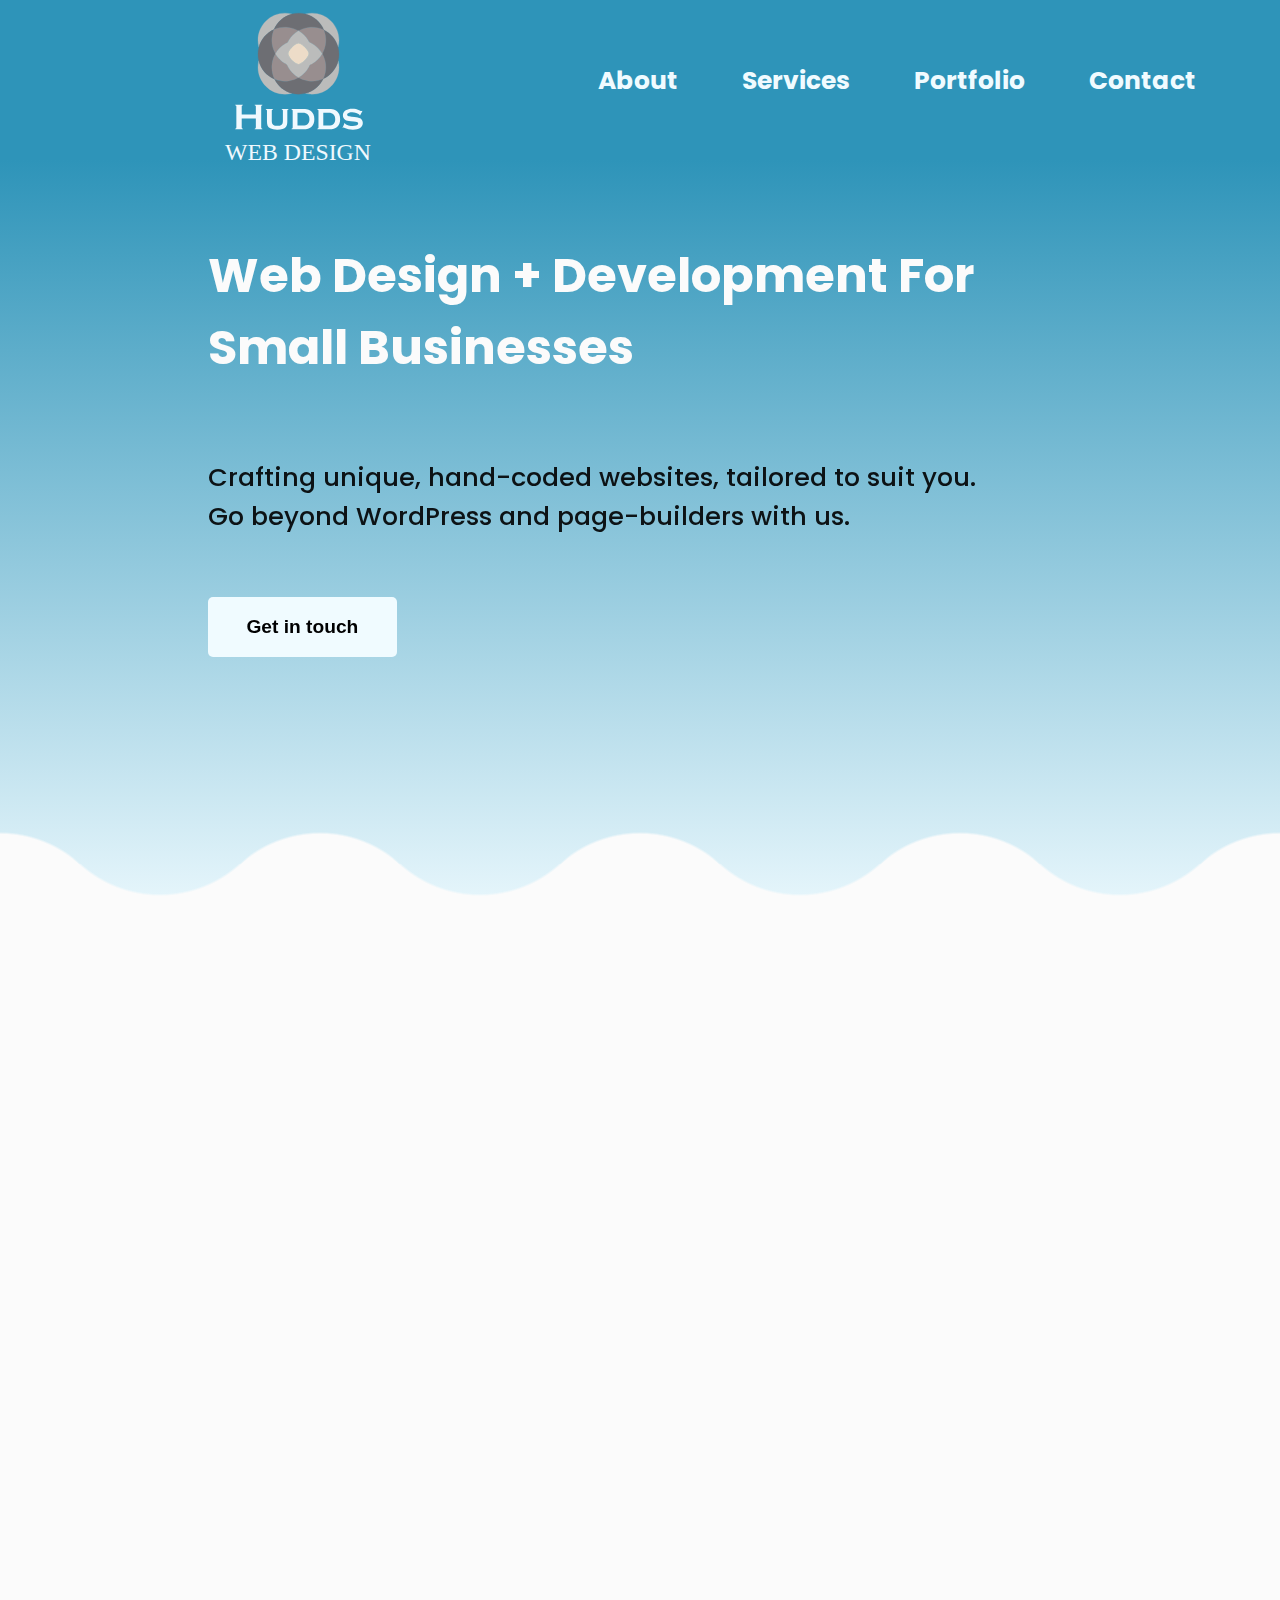
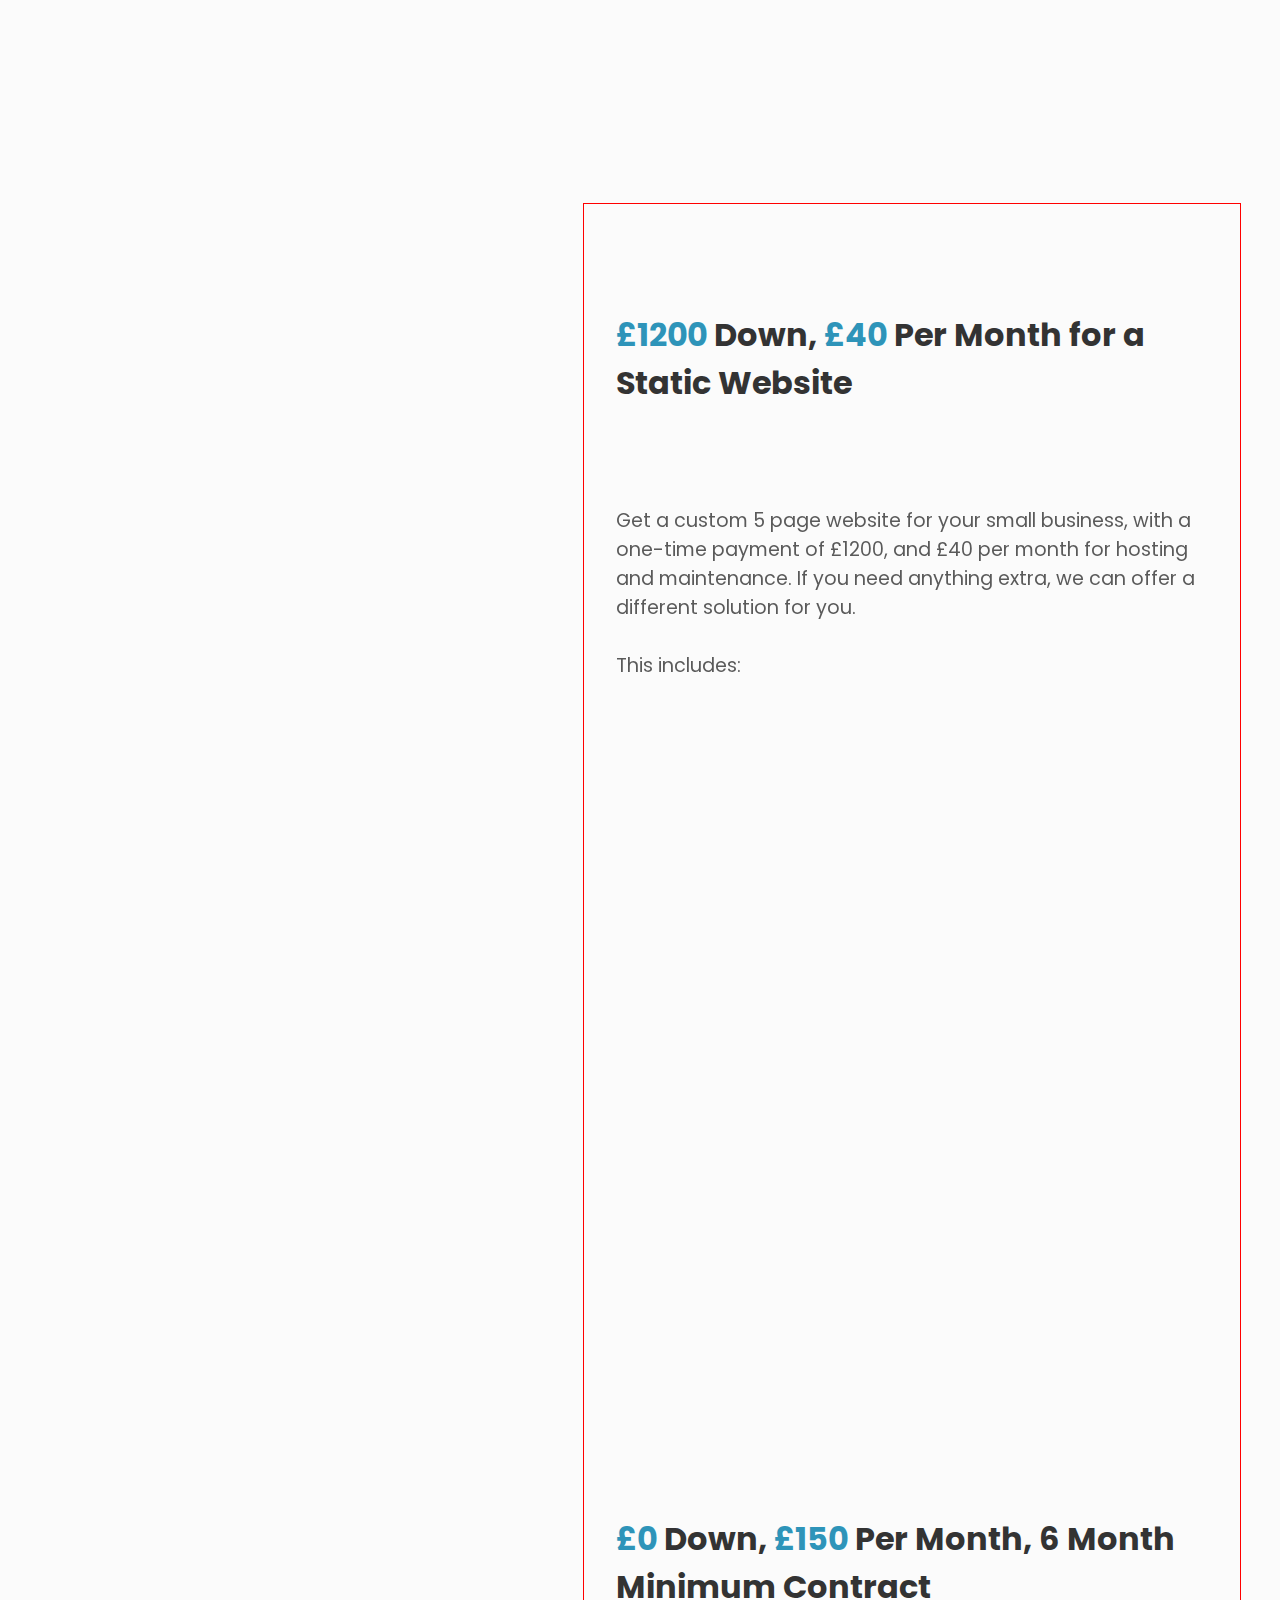
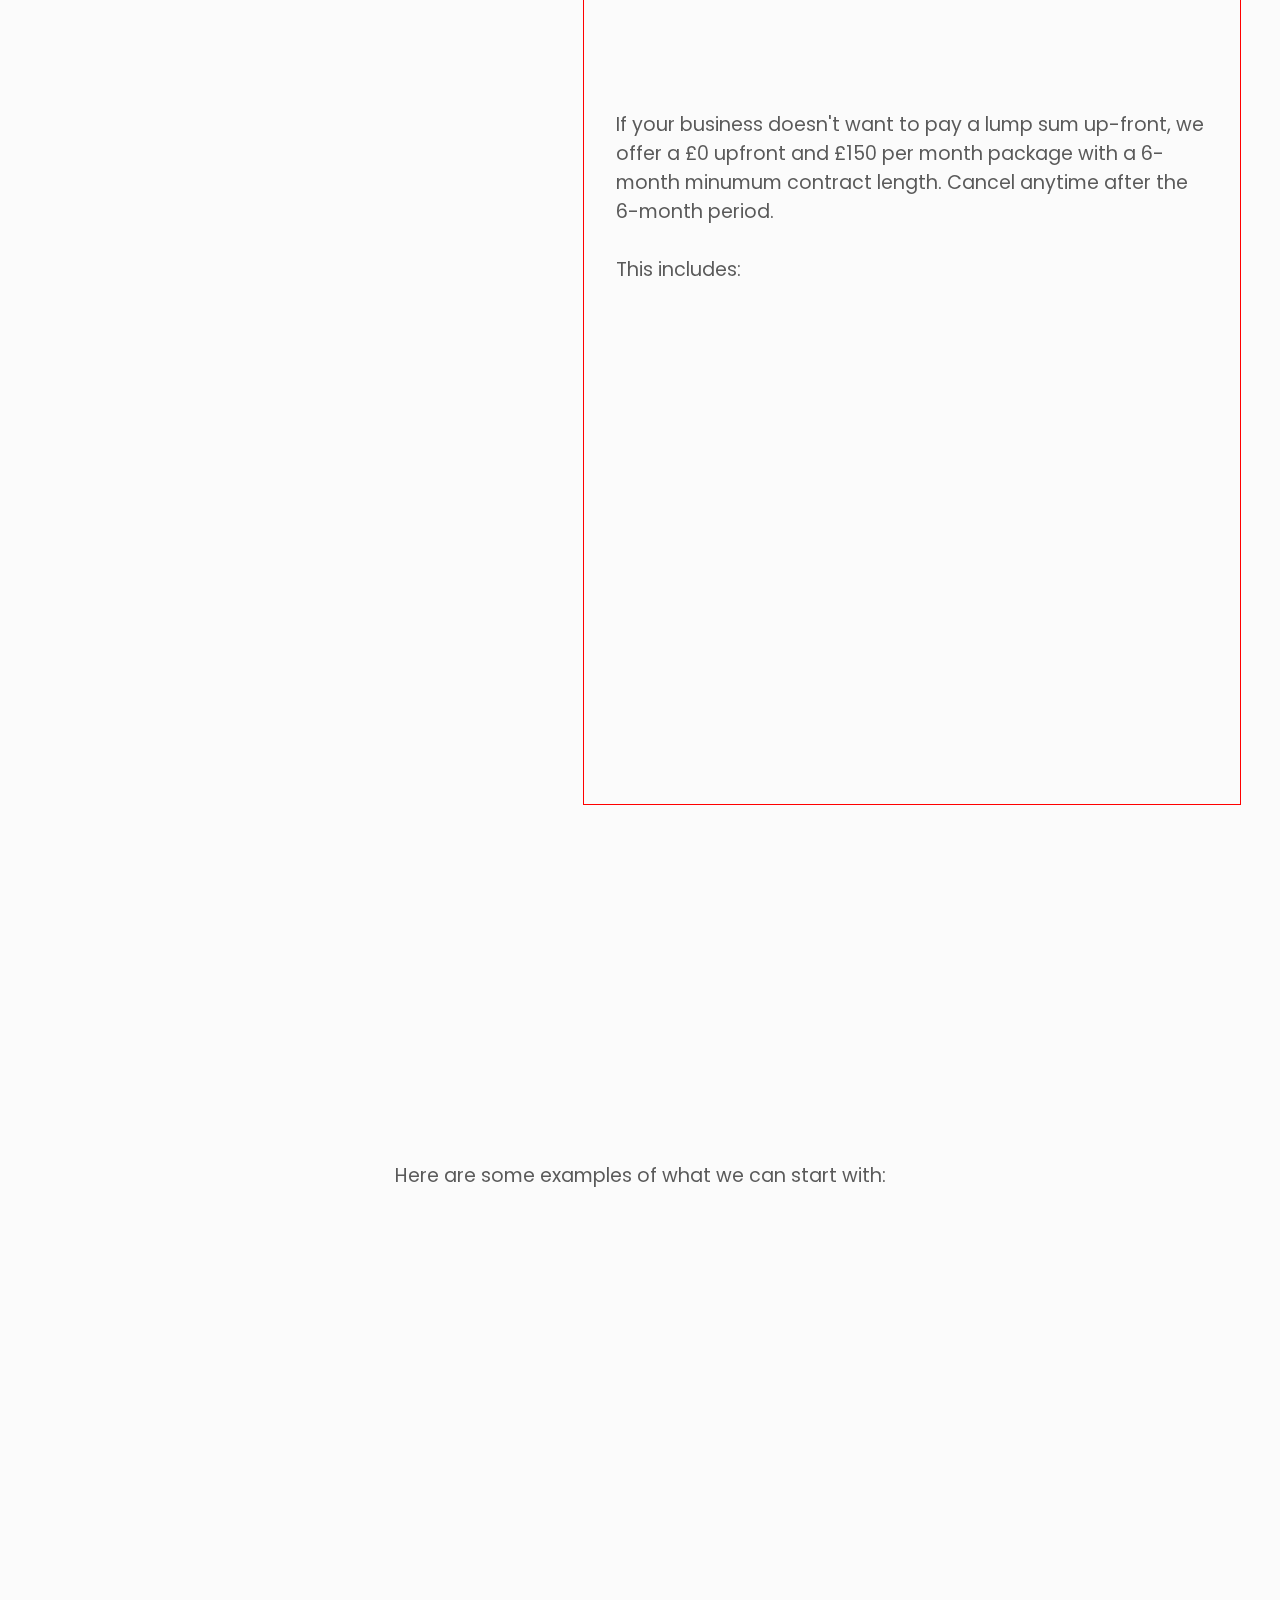
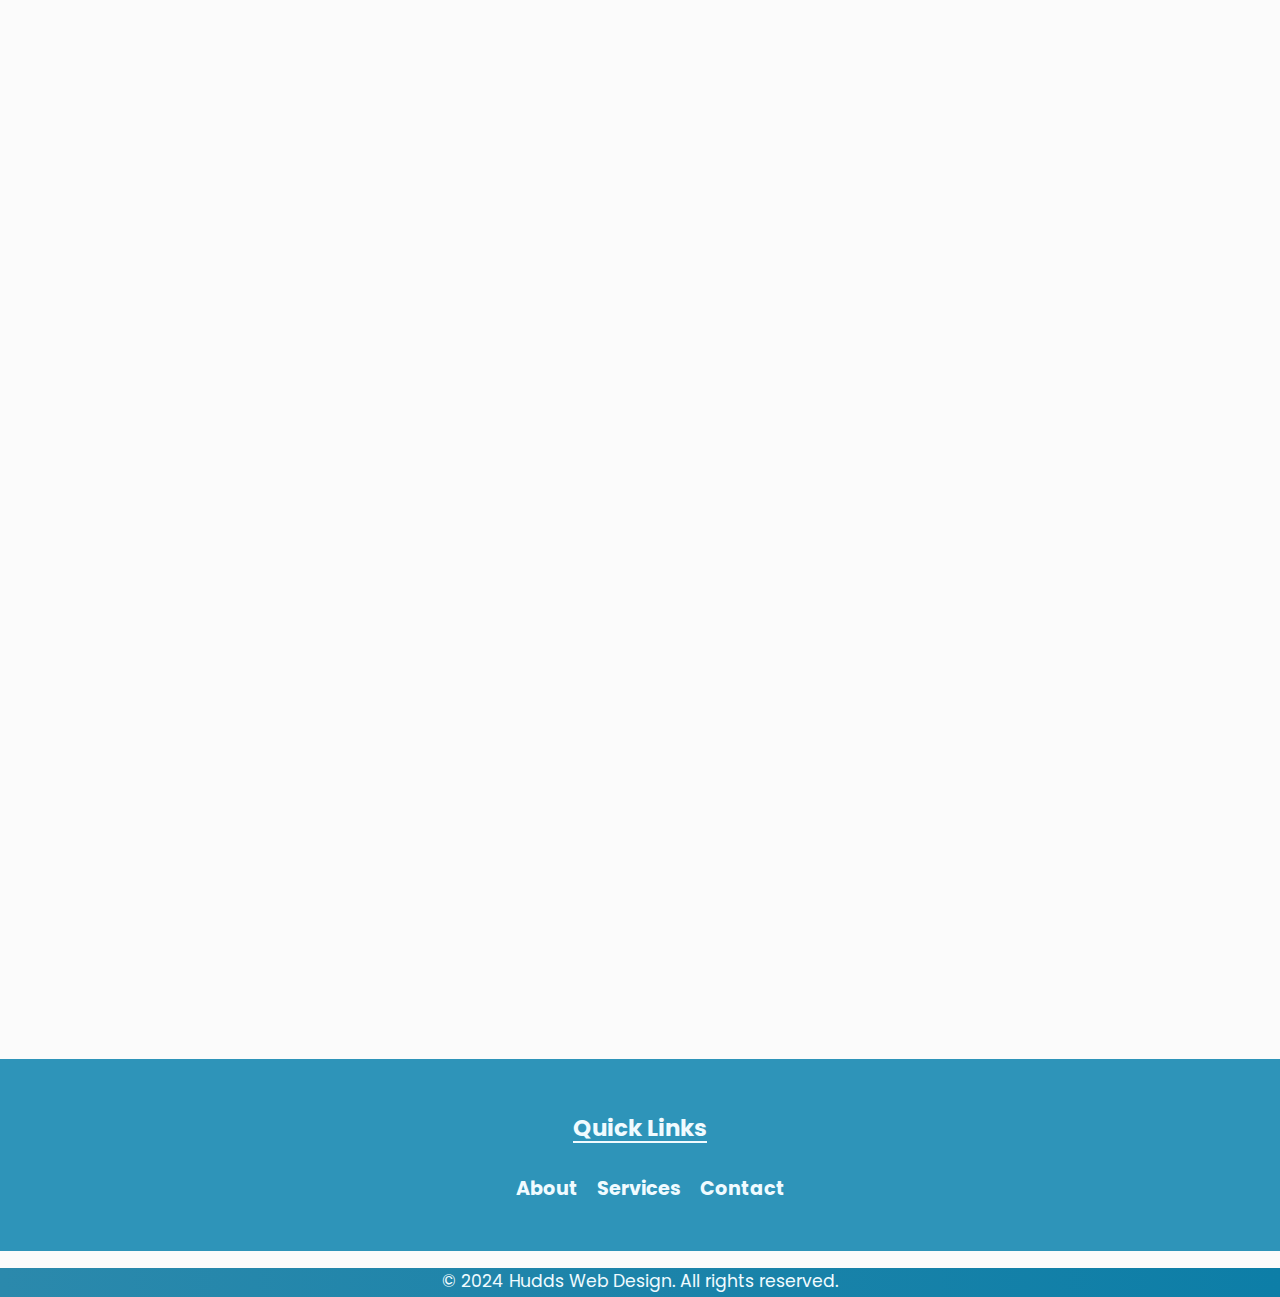
==== index.html @ 7f83cbce "Added new service to landing page" ====
<!DOCTYPE html>
<html lang="en">

<head>
    <meta charset="UTF-8">
    <meta name="viewport" content="width=device-width, initial-scale=1.0">
    <meta name="description" content="Websites with better results based in Huddersfield, UK. Responsive websites that outperform WordPress to get you more leads.">
    <title>Hudds Web Design - Premium Websites, Huddersfield, Leeds, Yorkshire</title>
    <link rel="preconnect" href="https://fonts.googleapis.com">
    <link rel="preconnect" href="https://fonts.gstatic.com" crossorigin>
    <link href="https://fonts.googleapis.com/css2?family=Poppins&display=swap" rel="stylesheet">
    <link rel="stylesheet" href="./style.css">
    <link href="https://cdn.jsdelivr.net/npm/bootstrap@5.2.2/dist/css/bootstrap.min.css" rel="stylesheet" integrity="sha384-Zenh87qX5JnK2Jl0vWa8Ck2rdkQ2Bzep5IDxbcnCeuOxjzrPF/et3URy9Bv1WTRi" crossorigin="anonymous">
    <link rel="icon" type="image/x-icon" href="/images/favicon.ico"> 
    <script src="nav.js" defer></script>
    <script src="app.js" defer></script>
    <!-- Google tag (gtag.js) -->
    <script async src="https://www.googletagmanager.com/gtag/js?id=AW-16453703435">
    </script>
    <script>
    window.dataLayer = window.dataLayer || [];
    function gtag(){dataLayer.push(arguments);}
    gtag('js', new Date());

    gtag('config', 'AW-16453703435');
    </script>
</head>

<body>
    <header class="primary-header">
        <div class="logo">
            <a href="index.html"><span role="img" aria-label="Hudds Web Design Logo"></span></a>
        </div>

        <button class="mobile-nav-toggle" aria-controls="primary-navigation" aria-expanded="false">
            <span class="visually-hidden">Menu</span>
        </button>

        <nav>
            <ul id="primary-navigation" data-visible="false" class="primary-navigation flex">
                <li class="active"><a href="about.html">About</a>
                <li><a href="services.html">Services</a>
                <li><a href="#portfolio">Portfolio</a>
                <li><a href="contact.html">Contact</a>
            </ul>
        </nav>
    </header>

    <main>
        <div class="box1"></div>
        <div class="hero">
            <div class="hero-cont">
                <h1>Web Design + Development For Small Businesses</h1>
                <p>Crafting unique, hand-coded websites, tailored to suit you. Go beyond WordPress and page-builders with us.</p>
                <a href="contact.html"><button class="contact-button">Get in touch</button></a>
            </div>
        </div>
        
        <div class="points">
            <section class="hidden">
                <div class="main-point">
                    <h2>WHAT WE DO</h2>
                    <p>Based in Huddersfield, West Yorkshire, we excel in creating custom web designs and development for small businesses. We handcraft every code to maximize performance, 
                        drawing more visitors and increasing your revenue. </p>
                </div>
            </section>
            <div class="point-cont">
                <div class="point hidden">
                    <div class="point-circle" id="desktop-image">
                        <span role="img" aria-label="Computer Desktop Icon"></span>
                    </div>
                    <h3>Full Optimisation</h3>
                    <p>Fast loading times and a design that adapts to all screen sizes. We also don't use clunky page-builders to maximise speed.</p>
                </div>
                <div class="point hidden">
                    <div class="point-circle" id="mobile-image">
                        <span role="img" aria-label="Mobile Phone Icon"></span>
                    </div>
                    <h3>Mobile-First Design</h3>
                    <p>All websites are coded for mobile devices first, desktops second, as 60% of all internet traffic is on mobile devices.</p>
                </div>
                <div class="point hidden">
                    <div class="point-circle" id="bracket-image">
                        <span role="img" aria-label="Code Bracket Icon"></span>
                    </div>
                    <h3>SEO</h3>
                    <p>We optimise for mobile devices, research keywords, and do more to help your website get found.</p>
                </div>
            </div>
        </div>
        <div class="pricing">
            <section class="hidden">
                <div class="diamond-image">
                    <span role="img" aria-label="Diamond Icon"></span>
                </div>
                <div class="blob1"></div>
            </section>
            <div class="pricing-cont">
                <h2><span class="blue-text">£1200</span> Down, <span class="blue-text">£40</span> Per Month for a Static Website</h2>
                <p>Get a custom 5 page website for your small business, with a one-time payment of £1200, and £40 per month for hosting and maintenance. 
                    If you need anything extra, we can offer a different solution for you.
                    <br><br>This includes:
                </p>
                <div class="pricing-list">
                    <ul>
                        <li class="list-item hidden">
                            <span class="check-badge">
                                <h3>Design</h3>
                            </span>
                            <p>Custom design, tailored to your business. We research what works well in your field and present our design.</p>
                        </li>
                        <li class="list-item hidden">
                            <span class="check-badge">
                                <h3>Maintenance</h3>
                            </span>
                            <p>The £40 monthly charge includes updates for your website when you need them.</p>
                        </li>
                        <li class="list-item hidden">
                            <span class="check-badge">
                                <h3>High Speed</h3>
                            </span>
                            <p>Fast loading times and high Lighthouse and Google Page Speed Scores.</p>
                        </li>
                        <li class="list-item hidden">
                            <span class="check-badge">
                                <h3>Hosting</h3>
                            </span>
                            <p>We handle hosting so you don't have to. This includes 1TB bandwidth, 25,000 build minutes, 100 forms, and more monthly.</p>
                        </li>
                        <li class="list-item hidden">
                            <span class="check-badge">
                                <h3>Development</h3>
                            </span>
                            <p>We hand-code our websites for you, ensuring speed and stability.</p>
                        </li>
                        <li class="list-item hidden">
                            <span class="check-badge">
                                <h3>Copywriting</h3>
                            </span>
                            <p>We work with copywriters who research keywords to make your website optimised for search-engines.</p>
                        </li>
                    </ul>
                </div>
                <h2><span class="blue-text">£0</span> Down, <span class="blue-text">£150</span> Per Month, 6 Month Minimum Contract</h2>
                <p>If your business doesn't want to pay a lump sum up-front, we offer a £0 upfront and £150 per month package with a 6-month minumum contract length. Cancel anytime after the 6-month period.
                    <br><br>This includes:
                </p>
                <div class="pricing-list">
                    <ul>
                        <li class="list-item hidden">
                            <span class="check-badge">
                                <h3>Unlimited Edits</h3>
                            </span>
                            <p>Change whatever you want at anytime and we will oftentimes do it same-day.</p>
                        </li>
                        <li class="list-item hidden">
                            <span class="check-badge">
                                <h3>24/7 Customer Service</h3>
                            </span>
                            <p>Call or email us directly at any time and we'll support you however we can.</p>
                        </li>
                        <li class="list-item hidden">
                            <span class="check-badge">
                                <h3>Hosting</h3>
                            </span>
                            <p>Hosting fees are built right into the monthly payment.</p>
                        </li>
                        <li class="list-item hidden">
                            <span class="check-badge">
                                <h3>Design and Development</h3>
                            </span>
                            <p>We put in over 40 hours of work designing, developing and testing your website</p>
                        </li>
                    </ul>
                </div>
            </div>
        </div>
        <div class="portfolio" id="portfolio">
            <section class="hidden">
                <div class="main-point">
                    <h2>PORTFOLIO</h2>
                </div>
            </section>

            <p>Here are some examples of what we can start with:</p>
            <div class="portfolio-cont">
                <div class="portfolio-item hidden">
                    <a href="https://65bb12fd1d51a923afa0b32b--precious-macaron-240fa5.netlify.app/">
                        <div class="portfolio-image">
                            <span role="img" aria-label="Thumbnail of Lawyer Template Website"></span>
                        </div>
                    </a>
                    <div class="portfolio-text">
                        <h3>Lawyer Template</h3>
                        <p>A template website for a law firm so you can see what we can start with. This website is optimised for all screen sizes.</p>
                    </div>
                </div>
                <div class="portfolio-item hidden">
                    <a href="https://fa-template.netlify.app/">
                        <div class="portfolio-image-2">
                            <span role="img" aria-label="Thumbnail of Financial advisor Template Website"></span>
                        </div>
                    </a>
                    <div class="portfolio-text">
                        <h3>Financial Advisor Template</h3>
                        <p>A template website for a financial advisor firm called "Oak". This website is built mobile-first, but is optimised for all screen sizes.</p>
                    </div>
                </div>
            </div>
        </div>

        <div class="contact-info">
            <section class="hidden">
                <div class="main-point">
                    <h2>CONTACT</h2>
                </div>
            </section>
            <div class="contact-info-cont hidden">
                <ul>
                    <li id="phone-icon">07704 502 982</li>
                    <li>Call us</li>
                    <li id="envelope-icon">info@huddswebdesign.co.uk</li>
                    <li>Email us</li>
                </ul>
                <a href="contact.html"><button class="contact-button-other">Contact Us</button></a>
            </div>
        </div>

    </main>

    <footer>
        <div class="first-footer">
            <div class="quick-links">
                <h2>Quick Links</h2>
                <ul class="link-cont">
                    <li><a href="about.html">About</a></li>
                    <li><a href="services.html">Services</a></li>
                    <li><a href="contact.html">Contact</a></li>
                </ul>
            </div>
        </div>
        <div class="second-footer"> 
            <p>© 2024 Hudds Web Design. All rights reserved.</p>
        </div>
        
    </footer>

</body>

</html>
---- style.css ----
body {
    font-family: 'Poppins', sans-serif;
    background-color: #fbfbfb;
    color: #333;
    overflow-x: hidden;
    min-height: 100vh;
    padding: 0;
    margin: 0;
    max-width: 100vw;
}

html {
    min-height: 100dvh;
}

h1 {
    font-size: 2.5em;
    font-weight: 600;
}

h2 {
    font-size: 1.5em;
    font-weight: 600;
}

li a {
    text-decoration: none;
    color: #000001;
}

.primary-navigation a,
.first-footer ul li a {
    text-decoration: none;
    color: #f0fbff;
    font-weight: bold;
}

p {
    font-size: 1.2em;
    opacity: 0.8;
}

.flex {
    display: flex;
    gap: var(--gap, 1rem);
}

.primary-navigation li a:hover,
.first-footer ul li a:hover {
    color: #5fc9f3;
}

.grid {
    display: grid;
    gap: var(--gap, 1rem);
}

/* Header */

.primary-header {
    background-color: #2E94B9;
    top: 0;
    height: 160px;
    width: 100%;
    padding: 0;
    margin: 0 auto;
    font-size: 1.2em;
    display: flex;
    align-items: center;
    justify-content: space-around;
    --gap: 3rem;
}

#sub {
    background: none;
}

.header-cont {
    background: url(./images/yorkshire-field\.jpg) no-repeat center;
    background-size: cover;
    height: 20em;
    width: 100%;
    padding: 0;
    margin: 0 auto;
    z-index: 1;
}

.header-cont h1 {
    font-size: 3em;
    font-weight: 700;
    color: #f0fbff;
    margin-top: 1em;
    text-align: center;
}

.logo {
    float: left;
    background-image: url(./images/LogoHeader.svg);
    background-repeat: no-repeat;
    height: 8em;
    width: 8em;
    margin-right: auto;
    margin-left: 1em;
}

.logo a {
    display: block;
    height: 100%;
}

.primary-navigation {
    padding: 0;
    margin: 0;
    font-size: 1.2em;
    list-style: none;
}

.mobile-nav-toggle {
    display: none;
}

/* Body */

/* Hero */

.hidden {
    opacity: 0;
    transform: translateX(-100%);
}

.show {
    opacity: 1;
    transform: translateX(0);
}

.hero {
    height: 45em;
    display: flex;
    flex-direction: column;
    padding: 2em 1.5em;
    background:
        linear-gradient(
            180deg,
            #2E94B9,
            #f0fbff
        ) ;
    --mask:
        radial-gradient(7.43em at 50% calc(100% - 10.50em),#000 99%,#0000 101%) calc(50% - 10em) 0/20em 100%,
        radial-gradient(7.43em at 50% calc(100% + 5.50em),#0000 99%,#000 101%) 50% calc(100% - 5em)/20em 100% repeat-x;
    -webkit-mask: var(--mask);
        mask: var(--mask);
}

.hero-cont {
    display: flex;
    flex-direction: column;
    gap: 1em;
    margin: 0 auto;
    padding-bottom: 8em;
}


.hero h1 {
    font-size: 2em;
    font-weight: bolder;
    color: #fbfbfb;
    margin-top: 1em;
}

.hero p {
    font-size: 1.4em;
    font-weight: 500;
    color: #000001;
    opacity: 0.9;
}

.contact-button {
    background-color: #f0fbff;
    color: #000001;
    border: none;
    border-radius: 5px;
    padding: 1em 2em;
    font-size: 1.2em;
    font-weight: 600;
    margin-top: 1em;
}

.contact-button:hover {
    transition: 0.1s;
    background-color: #2e94b9;
    color: #f0fbff;
}

/* What We Do */

.points, 
.pricing,
.portfolio,
.contact-info,
.process {
    display: flex;
    flex-direction: column;
    align-items: center;
    padding: 3em 2em;
}

#sub-points {
    margin-top: 4em;
}

.points .main-point, 
.portfolio .main-point,
.contact-info .main-point {
    margin: 0;
    padding: 1em;
}

.point-cont,
.portfolio-cont,
.contact-info-cont {
    width: 100%;
    height: 100%;
    display: flex;
    flex-direction: column;
    align-items: center;
    gap: 1em;
}

.main-point h2,
.portfolio .main-point h2,
.contact-info .main-point h2{
    font-size: 2.4em;
    font-weight: bold;
    color: #2e94b9;
    margin-bottom: 1em;
    margin-right: auto;
    margin-left: auto;
    padding: 1em 0;
    text-align: center;
    border-bottom: #2E94B9 0.1em dotted;
    border-top: #2E94B9 0.1em dotted;
    width: 7em;
}

.points h3 {
    font-size: 1.6em;
    font-weight: bold;
    color: #000001;
    margin: 0;
    padding: 0.5em 0;
    text-align: center;
}

.point {
    display: block;
    margin: 0;
    padding: 1em;
    width: 100%;
    height: 100%;
}

.points p,
.portfolio p,
.contact-info p {
    text-align: center;
}

.point:nth-child(1) {
    transition-delay: 200ms;
}

.point:nth-child(2) {
    transition-delay: 400ms;
}

.point:nth-child(3) {
    transition-delay: 600ms;
}

.point-circle {
    height: 4em;
    width: 4em;
    padding: 2em;
    display: block;
    background: #2E94B9;
    border: #2E94B9 0.6em solid;
    border-radius: 50%;
    margin-left: auto;
    margin-right: auto;
}

#about-circle {
    border: #04b0ee 0.6em solid;
    outline: rgb(144, 223, 255) 0.25em solid;
}

#check {
    background: url(./images/Check.svg) no-repeat center;
    background-size: contain;
}

#mobile-image {
    background: url(./images/DevicePhoneMobile.svg) no-repeat center;
    background-color: #2E94B9;
}

#desktop-image {
    background: url(./images/ComputerDesktop.svg) no-repeat center;
    background-color: #2E94B9;
}

#bracket-image {
    background: url(./images/CodeBracketSquare.svg) no-repeat center;
    background-color: #2E94B9;
}

/* Pricing */

.diamond-image {
    background: url(./images/DiamondIcon.svg) no-repeat center;
    height: 12em;
    width: 12em;
    padding: 2em;
    display: block;
    margin-left: auto;
    margin-right: auto;
    border-top: #2E94B9 0.4em dotted;
    border-bottom: #2E94B9 0.4em dotted;
}

.pricing-cont,
.process-cont {
    display: flex;
    flex-direction: column;
    align-items: center;
    gap: 1em;
    padding: 3em 2em;
}

.pricing h2, 
.process h2{
    font-size: 1.5em;
    font-weight: bold;
    margin-bottom: 1em;
    padding: 1em 0;
    text-align: left;
    display: block;
}

.blue-text {
    color: #2E94B9;
}

.pricing-list,
.process-list {
    gap: 1em;
    padding: 0;
}

.pricing-list .list-item:nth-child(2),
.process-list .list-item:nth-child(2) {
    transition-delay: 100ms;
}

.pricing-list .list-item:nth-child(3),
.process-list .list-item:nth-child(3) {
    transition-delay: 200ms;
}

.pricing-list .list-item:nth-child(4),
.process-list .list-item:nth-child(4) {
    transition-delay: 300ms;
}

.pricing-list .list-item:nth-child(5),
.process-list .list-item:nth-child(5) {
    transition-delay: 400ms;
}

.pricing-list .list-item:nth-child(6),
.process-list .list-item:nth-child(6) {
    transition-delay: 500ms;
}

.pricing-list ul {
    list-style: none;
    padding-left: 0;
}

.process-list ol {
    padding-left: 0;
}

.process-list ol li {
    margin-bottom: 1em;
    padding-left: 0.4em;
}

.check-badge h3 {
    background-image: url('./images/CheckBadge.svg');
    background-repeat: no-repeat;
    padding-left: 1.4em; 
    background-position: left center;
  }

.process-list ol li::marker {
    color: #2E94B9;
    font-size: 1.6em;
    font-weight: 700;
}

.pricing-list p {
    padding-left: 2em;
}

.process-list p {
    padding-left: 0.2em;
}

/* Portfolio */

.portfolio-image {
    background: url(./images/mockupxz.png) no-repeat center;
    background-size: cover;
    width: 16em;
    height: 10em;
    padding: 2em;
    display: block;
    margin-left: auto;
    margin-right: auto;
}

.portfolio-image-2 {
    background: url(./images/mockupOak.png) no-repeat center;
    background-size: contain;
    width: 16em;
    height: 10em;
    padding: 2em;
    display: block;
    margin-left: auto;
    margin-right: auto;
}

.portfolio-image:hover,
.portfolio-image-2:hover {
    transition: 0.1s;
    transform: scale(1.1);
}

.portfolio-item {
    display: flex;
    flex-direction: column;
    align-items: center;
    gap: 1em;
    margin: 2em auto;
    padding: 3em 1em;
    background-color: #f0fbff;
    width: 30%;
    min-width: 18em;
    max-width: 26em;
    border-radius: 1em;
    box-shadow: 0 0 25px 15px rgba(0,0,0,0.1);
    border-top: #2E94B9 0.4em solid;
}

.portfolio-item:hover {
    transition: 0.1s;
    box-shadow: 0 0 25px 15px rgba(0,0,0,0.2);
}

.portfolio-text {
    display: flex;
    flex-direction: column;
    align-items: center;
    gap: 1em;
    padding: 2em 1em 0 1em;
    background-color: #f0fbff;
    min-width: 18em;
}

.portfolio-text h3 {
    font-size: 1.6em;
    font-weight: 700;
    margin: 0;
    padding: 0.5em 0;
    text-align: center;
}

/* Contact */

.contact-info-cont ul {
    list-style: none; 
    padding-left: 0;
    font-size: 1.2em;
}

.contact-info-cont ul li {
    margin-bottom: 1em;
    padding-left: 2em;
    background-position: -0.15em 0;
    font-size: 1.1em;
}

.contact-info-cont #phone-icon {
    background-image: url(./images/PhoneIcon.svg);
    background-repeat: no-repeat;
    margin-bottom: 1em;
    padding-left: 2em;
    background-position: 0;
    font-size: 1.2em;
    font-weight: 600;
}

.contact-info-cont #envelope-icon {
    background-image: url(./images/EnvelopeIcon.svg);
    background-repeat: no-repeat;
    margin-bottom: 1em;
    padding-left: 2em;
    background-position: 0;
    font-size: 1.2em;
    font-weight: 600;
}

.contact-button-other {
    background:
        linear-gradient(
            240deg,
            #3488a7b6,
            #04b0ee
        ) ;
    color: #f0fbff;
    border: none;
    border-radius: 5px;
    padding: 1em 2em;
    font-size: 1.2em;
    font-weight: 700;
    margin-top: 1em;
}

.contact-button-other:hover {
    transition: 0.1s;
    outline: #04b0ee 0.25em solid;
    background: #f0fbff;
    color: #04b0ee;
}

/* Footer */

.first-footer {
    background-color: #2E94B9;
    height: 10em;
    width: 100%;
    padding: 0;
    margin: 0 auto;
    font-size: 1.2em;
    display: flex;
    align-items: center;
    justify-content: space-around;
    --gap: 3rem;
}

.first-footer h2 {
    font-size: 1.2em;
    font-weight: 700;
    color: #f0fbff;
    margin-top: 1em;
    text-align: center;
    text-decoration: solid underline #f0fbff;
    text-underline-offset: 0.2em;
}

.first-footer ul {
    list-style: none;
    display: flex;
    flex-direction: column;
    align-items: center;
}

.first-footer ul li {
    margin-right: 1em;
}

.first-footer ul li a {
    font-weight: 700;
    text-shadow: #000001;
}

.second-footer {
    background: 
        linear-gradient(
            270deg,
            #0d7ea7,
            #2b89ac
        ) ;
    height: 4em;
    width: 100%;
    padding: 0;
    margin: 0 auto;
    font-size: 0.9em;
    text-align: center;
    color: #f0fbff;
}

.second-footer p {
    opacity: 1;
}

.contact-form {
    padding: 2em 2em;
    display: flex;
    align-items: center;
    justify-content: center;
}

.contact-form form {
    width: 100%;
    border-top: #2E94B9 2px dashed;
    text-align: center;
}

.input-box .input-field {
    width: 100%;
}

form .input-box {
    margin: 1em 0;
    display: grid;
    grid-template-columns: 1fr;
    gap: 1em;
}

.field .item {
    width: 100%;
    border: #2E94B9 0.1em solid;
    padding: 0.5em;
    font-size: 1.2em;
    border-radius: 0.1em;
    margin: 0;
}

form .textarea-field .item {
    resize: none;
}

@media (prefers-reduced-motion: no-preference) {
    .hidden {
        transition: all 1s;
    }
}

@media (max-width: 768px) {
    .primary-navigation {
        position: fixed;
        inset: 0 0 0 37.5%;
        background: hsl(0 0% 90%);
        flex-direction: column;
        padding: min(30vh, 10rem) 2em;
        height: 100%;
        --gap: 3em;
        z-index: 1000;
        transform: translateX(100%);
        transition: 350ms ease-in-out;
    }

    .primary-navigation[data-visible="true"] {
        transform: translateX(0%);
    }

    .primary-navigation li a{
        color: #333;
        opacity: 0.9;
        position: absolute;
        right: 3em;
    }

    .primary-navigation[data-visible="false"] li a{
        visibility: hidden;
    }

    .mobile-nav-toggle {
        display: block;
        position: absolute;
        z-index: 9999;
        width: 2.8rem;
        aspect-ratio: 1;
        border: 0;
        top: 3em;
        right: 3em;
        background: url(./images/menuwhite.svg) no-repeat center;
        background-size: contain;
    }

    .mobile-nav-toggle[aria-expanded="true"] {
        background: url(./images/x.svg) no-repeat center;
        background-size: contain;
        position: fixed;
    }
    
}

@media (min-width: 420px) {
    .second-footer {
        height: 2em;
    }

}

@media (min-width: 768px) {
    .primary-navigation {
        padding-block: 2rem ;
        padding-inline: clamp(2rem, 10vw, 10rem);
        --gap: 3rem;
    }

    .first-footer ul {
        flex-direction: row;
        margin-top: 1.5em;
    }

    .point-cont {
        display: grid;
        grid-template-columns: repeat(3, 1fr);
        gap: 1em;
    }

    .contact-form {
        padding: 2em 10em;
        display: flex;
        align-items: center;
        justify-content: center;
    }

    .contact-form form {
        width: 40em;
    }

    .input-box .input-field {
        width: 48.5%;
    }

    form .input-box {
        display: flex;
        justify-content: space-between;
    }
}

@media (min-width: 992px) {
    .pricing,
    .portfolio,
    .contact-info,
    .points,
    .process {
        max-width: 75em;
        margin-right: auto;
        margin-left: auto;
    }

    .hero h1 {
        font-size: 3em;
        width: 18em;
    }
    
    .hero p {
        font-size: 1.6em;
        width: 30em;
    }

    .logo {
        margin-left: 5%;
    }

    .diamond-image {
        height: 14em;
        width: 14em;
        padding: 10em;
        border-top: none;
        border-bottom: none;
    }

    .pricing,
    .portfolio-cont {
        flex-direction: row;
    }

    .pricing-cont {
        outline: red 0.1em solid;
    }

    .blob1 {
        height: 22em;
        width: 22em;
        padding: 2em;
        position: absolute;
        top: 0;
        left: 0;
        background: 
            linear-gradient(
                210deg,
                #acdcee,
                #f0fbff
            ) ;
        margin-left: auto;
        margin-right: auto;
        border-radius: 50% 50% 58% 42% / 18% 43% 57% 82%;
        z-index: -1;
    }

    .pricing-list ul, 
    .process-list ol {
        display: grid;
        grid-template-columns: repeat(2, 1fr);
    }

    .pricing h2,
    .process h2 {
        font-size: 2em;
    }

    .process-list p {
        margin-right: 3em;
    }
    
}

@media (min-width: 1200px) {
    .primary-header {
        justify-content: space-evenly;
        padding: 0 10%;
    }

    .primary-navigation {
        font-size: 1.3em;
        --gap: 4rem;
    }

    .logo {
        width: 9em;
        height: 9em;
        margin: auto 0;
    }
}
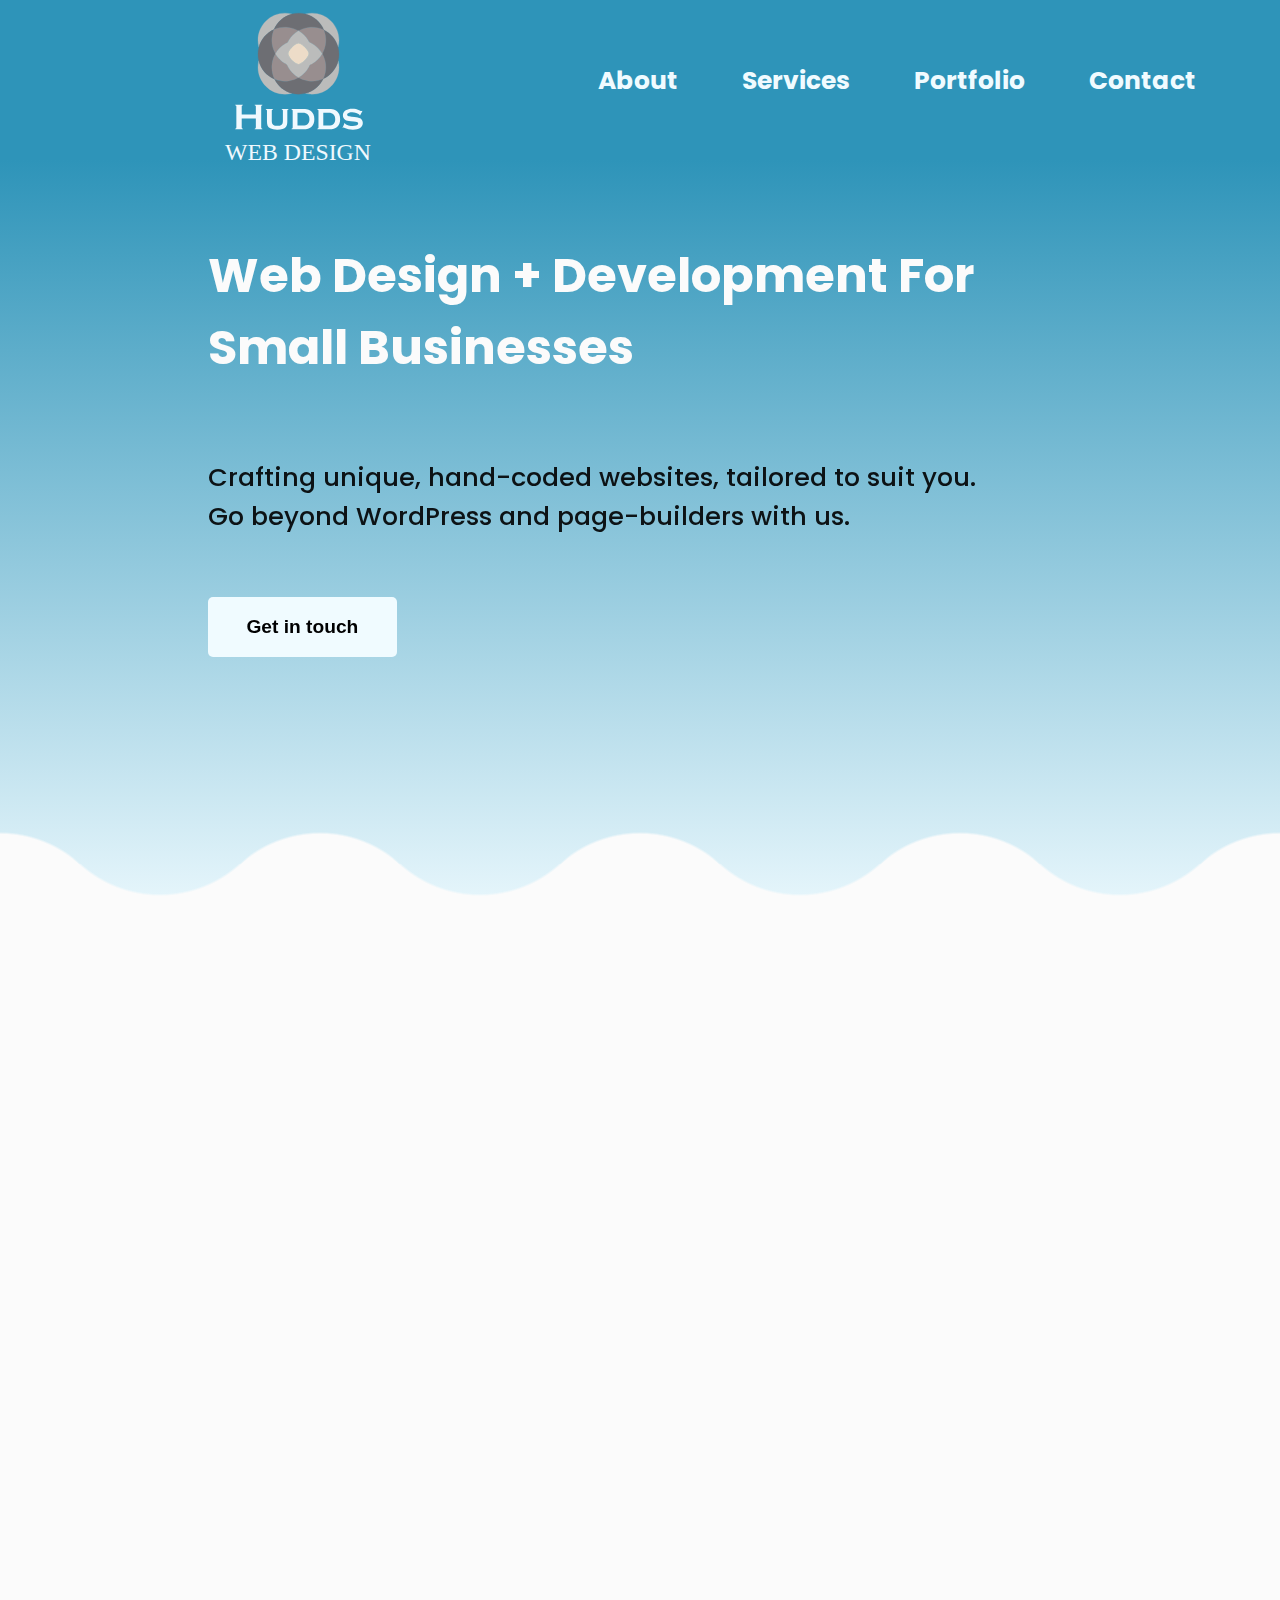
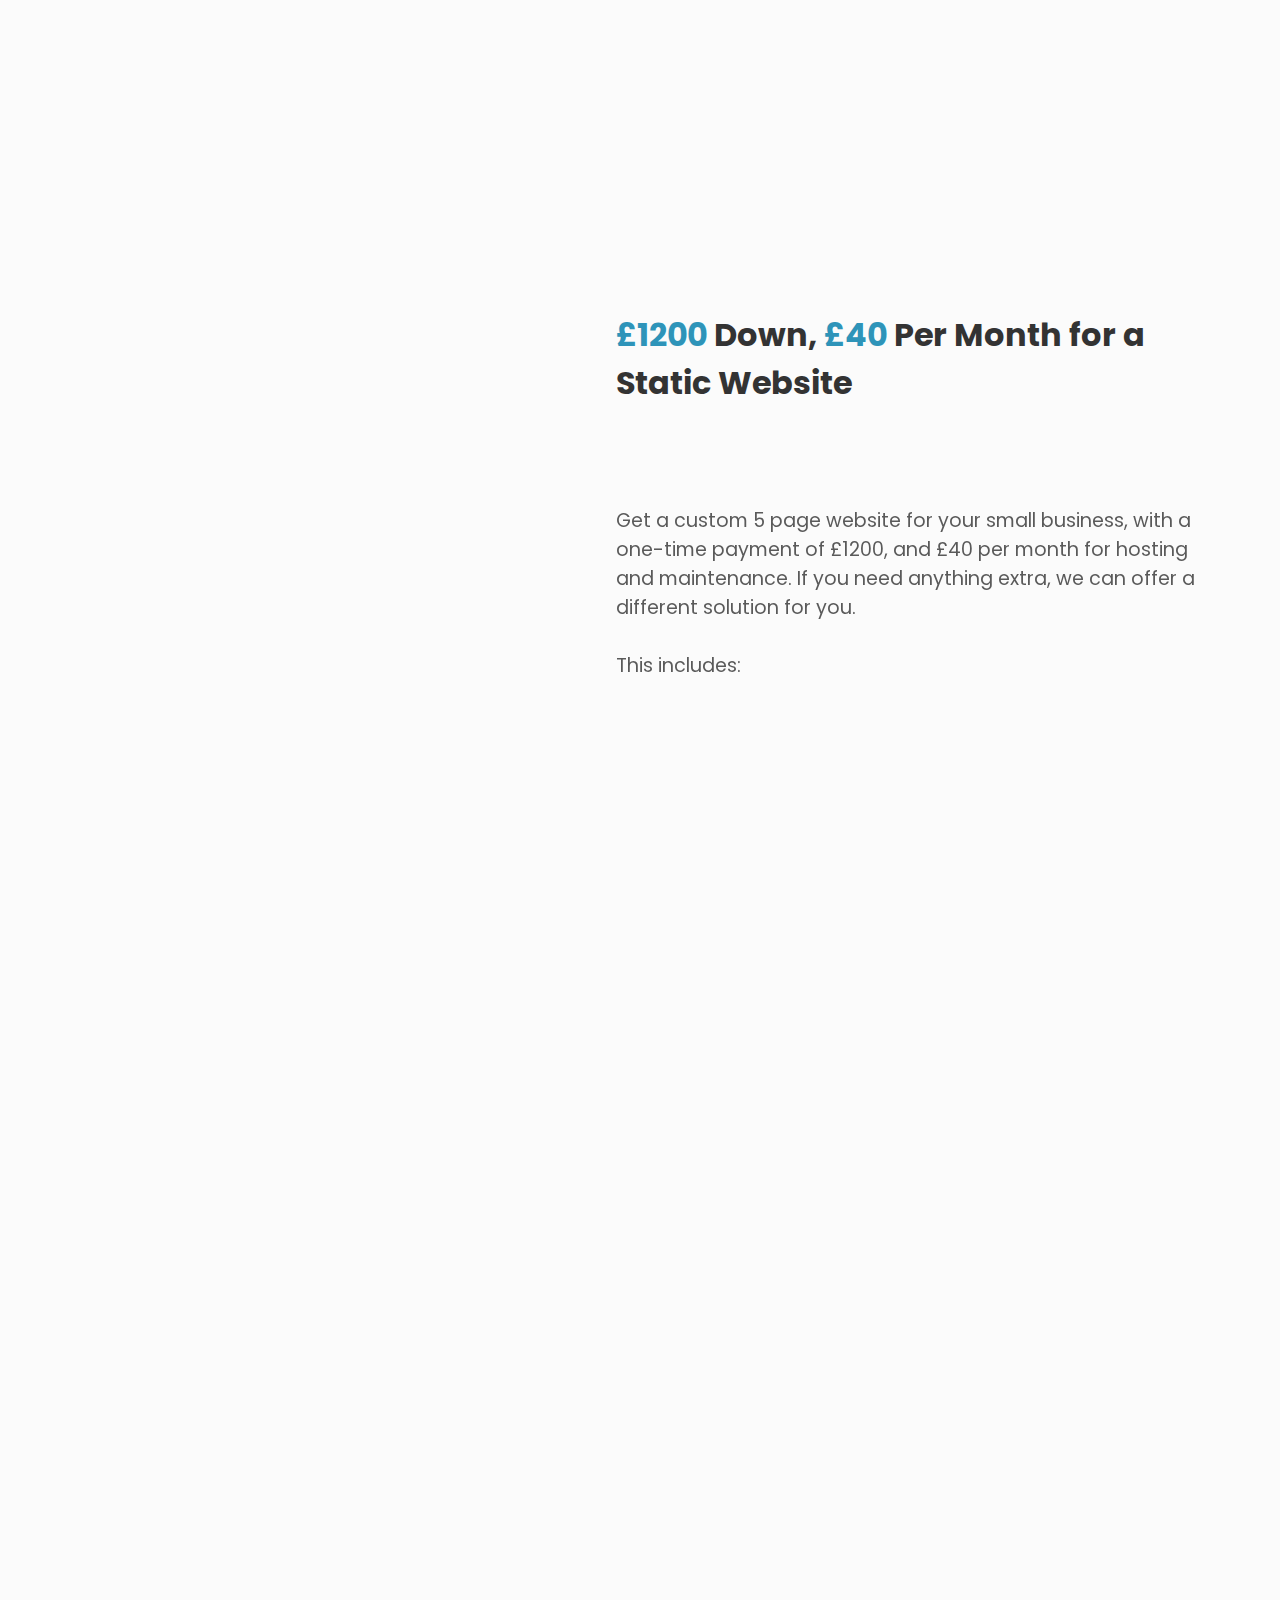
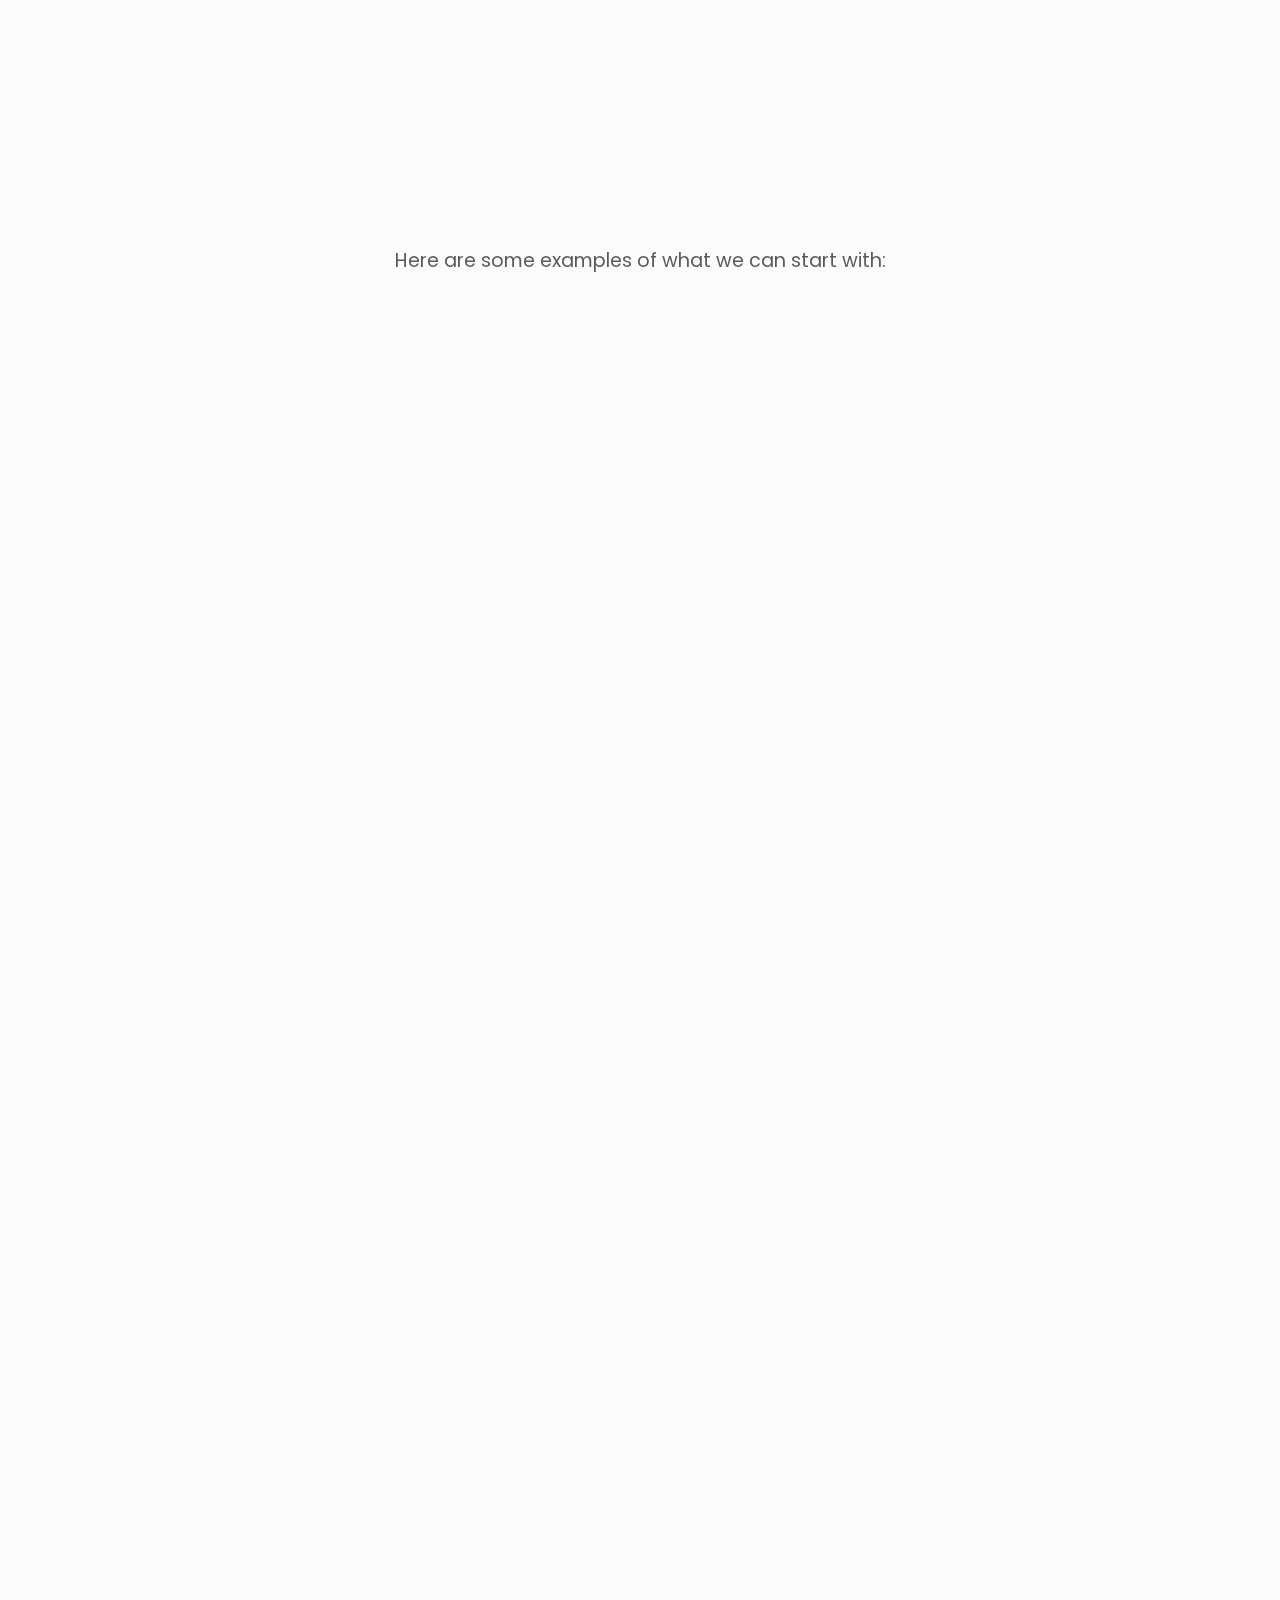
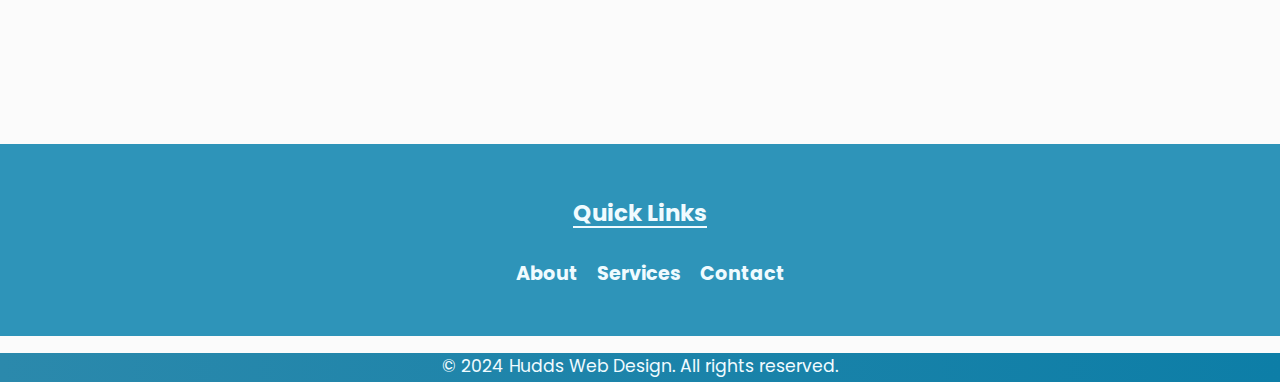
==== commit 184f549a: "Added new icon and subscription package in services page" ====
--- a/index.html
+++ b/index.html
@@ -141,38 +141,6 @@
                         </li>
                     </ul>
                 </div>
-                <h2><span class="blue-text">£0</span> Down, <span class="blue-text">£150</span> Per Month, 6 Month Minimum Contract</h2>
-                <p>If your business doesn't want to pay a lump sum up-front, we offer a £0 upfront and £150 per month package with a 6-month minumum contract length. Cancel anytime after the 6-month period.
-                    <br><br>This includes:
-                </p>
-                <div class="pricing-list">
-                    <ul>
-                        <li class="list-item hidden">
-                            <span class="check-badge">
-                                <h3>Unlimited Edits</h3>
-                            </span>
-                            <p>Change whatever you want at anytime and we will oftentimes do it same-day.</p>
-                        </li>
-                        <li class="list-item hidden">
-                            <span class="check-badge">
-                                <h3>24/7 Customer Service</h3>
-                            </span>
-                            <p>Call or email us directly at any time and we'll support you however we can.</p>
-                        </li>
-                        <li class="list-item hidden">
-                            <span class="check-badge">
-                                <h3>Hosting</h3>
-                            </span>
-                            <p>Hosting fees are built right into the monthly payment.</p>
-                        </li>
-                        <li class="list-item hidden">
-                            <span class="check-badge">
-                                <h3>Design and Development</h3>
-                            </span>
-                            <p>We put in over 40 hours of work designing, developing and testing your website</p>
-                        </li>
-                    </ul>
-                </div>
             </div>
         </div>
         <div class="portfolio" id="portfolio">
--- a/style.css
+++ b/style.css
@@ -316,7 +316,8 @@
 
 /* Pricing */
 
-.diamond-image {
+.diamond-image,
+.piggy-image {
     background: url(./images/DiamondIcon.svg) no-repeat center;
     height: 12em;
     width: 12em;
@@ -326,6 +327,10 @@
     margin-right: auto;
     border-top: #2E94B9 0.4em dotted;
     border-bottom: #2E94B9 0.4em dotted;
+}
+
+.piggy-image {
+    background: url(./images/piggyIcon.svg) no-repeat center;
 }
 
 .pricing-cont,
@@ -769,7 +774,8 @@
         margin-left: 5%;
     }
 
-    .diamond-image {
+    .diamond-image,
+    .piggy-image{
         height: 14em;
         width: 14em;
         padding: 10em;
@@ -780,10 +786,6 @@
     .pricing,
     .portfolio-cont {
         flex-direction: row;
-    }
-
-    .pricing-cont {
-        outline: red 0.1em solid;
     }
 
     .blob1 {
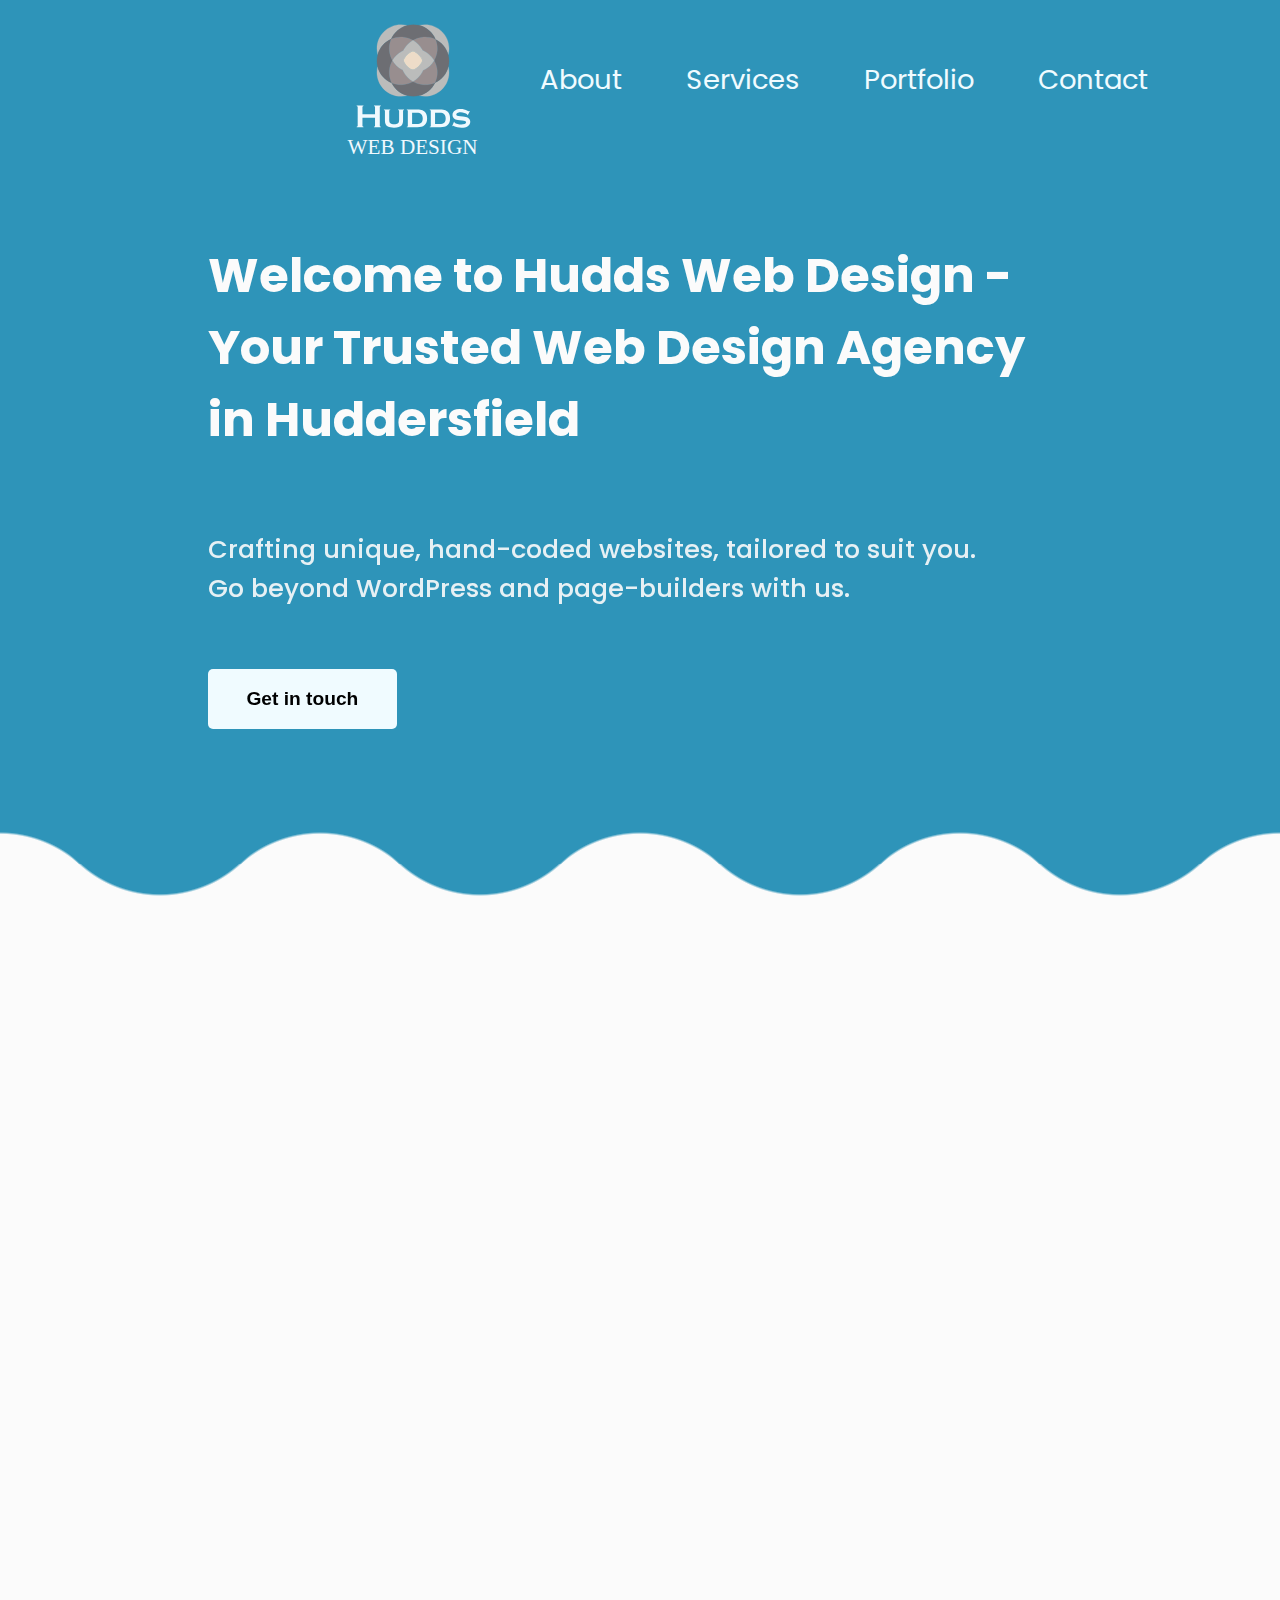
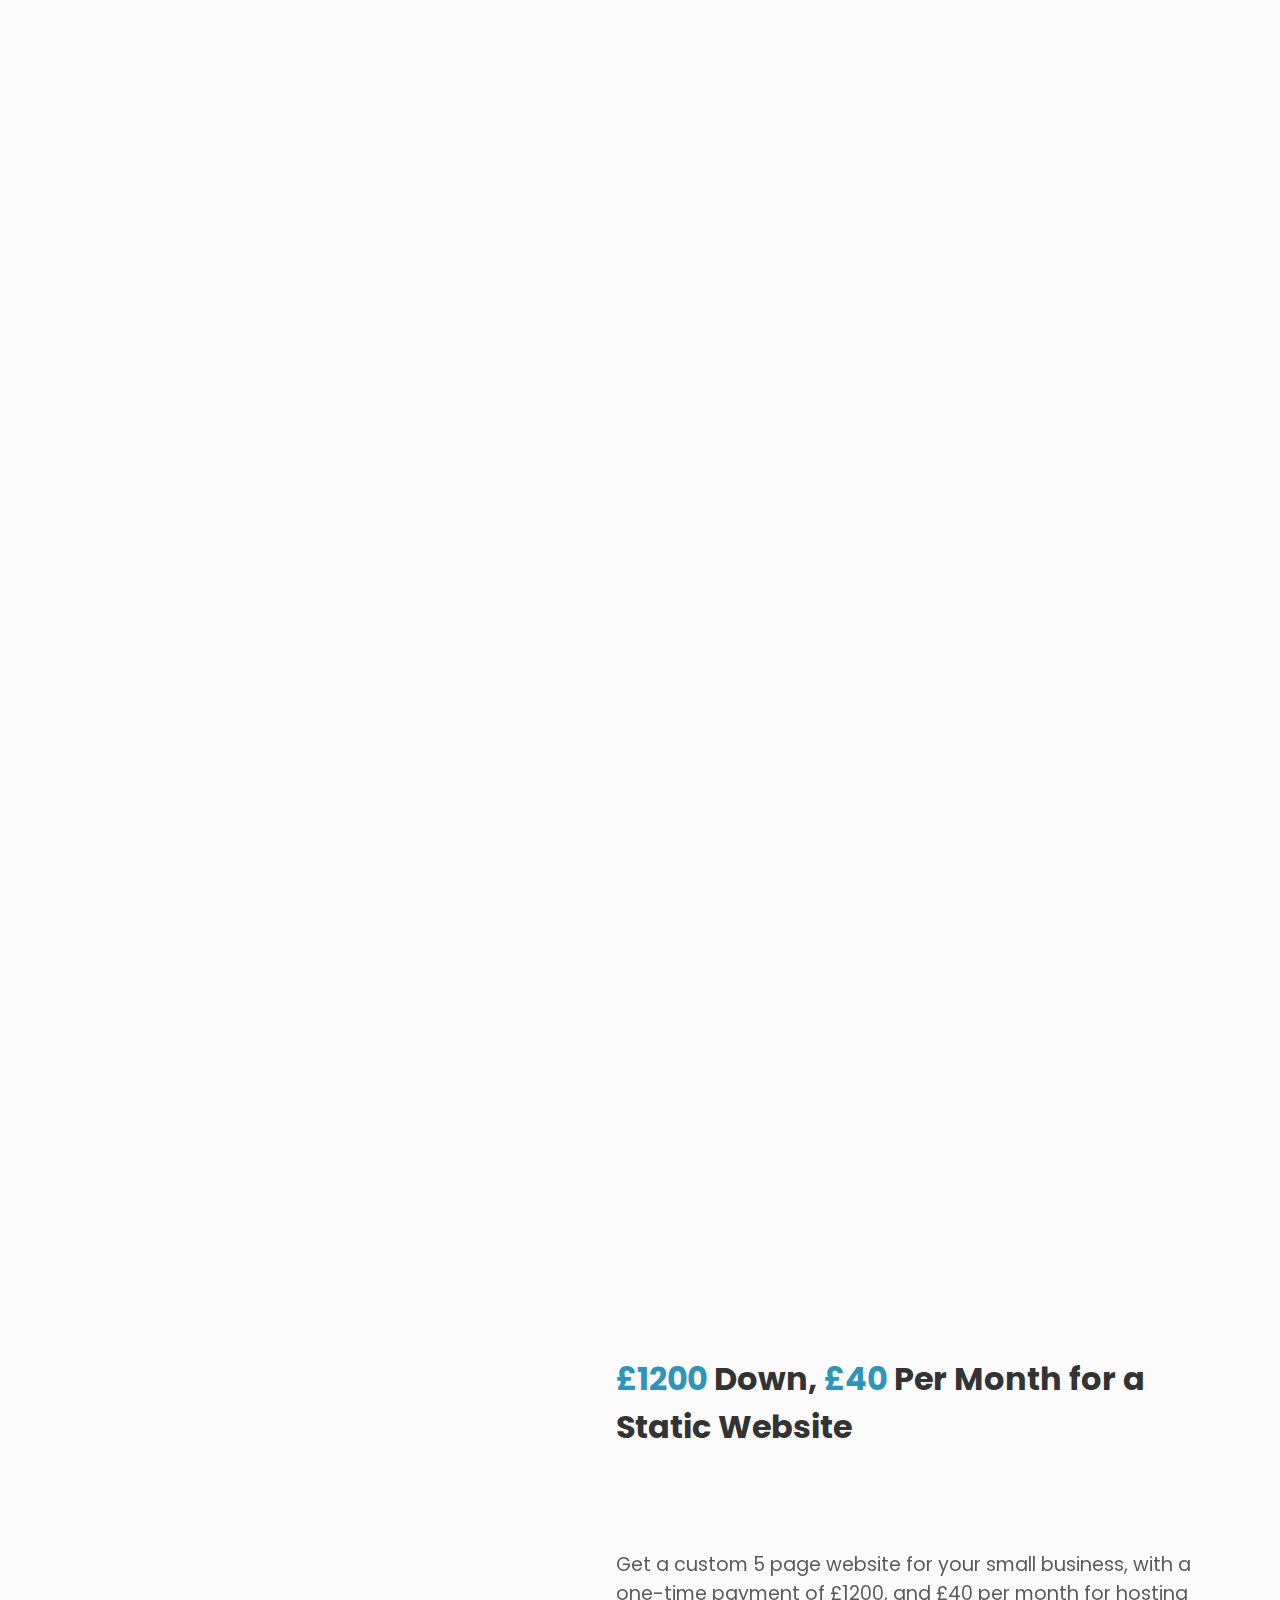
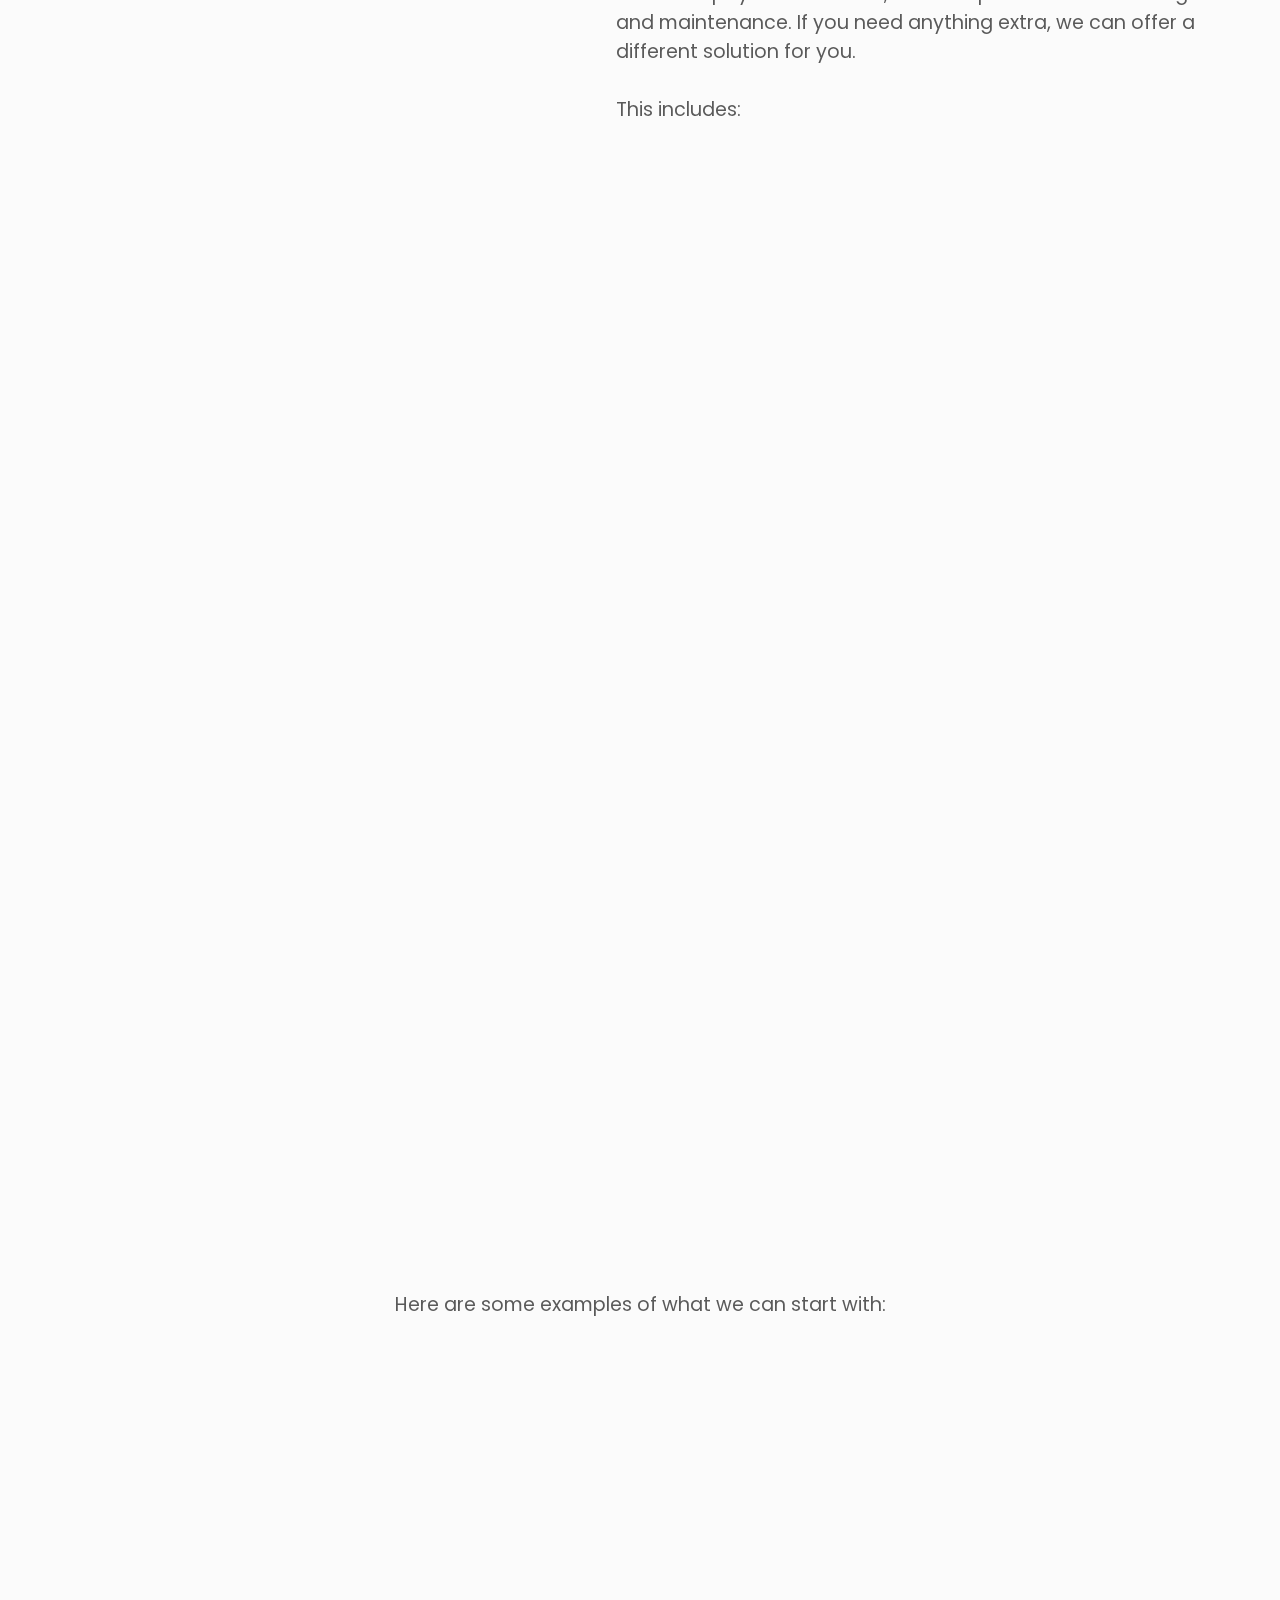
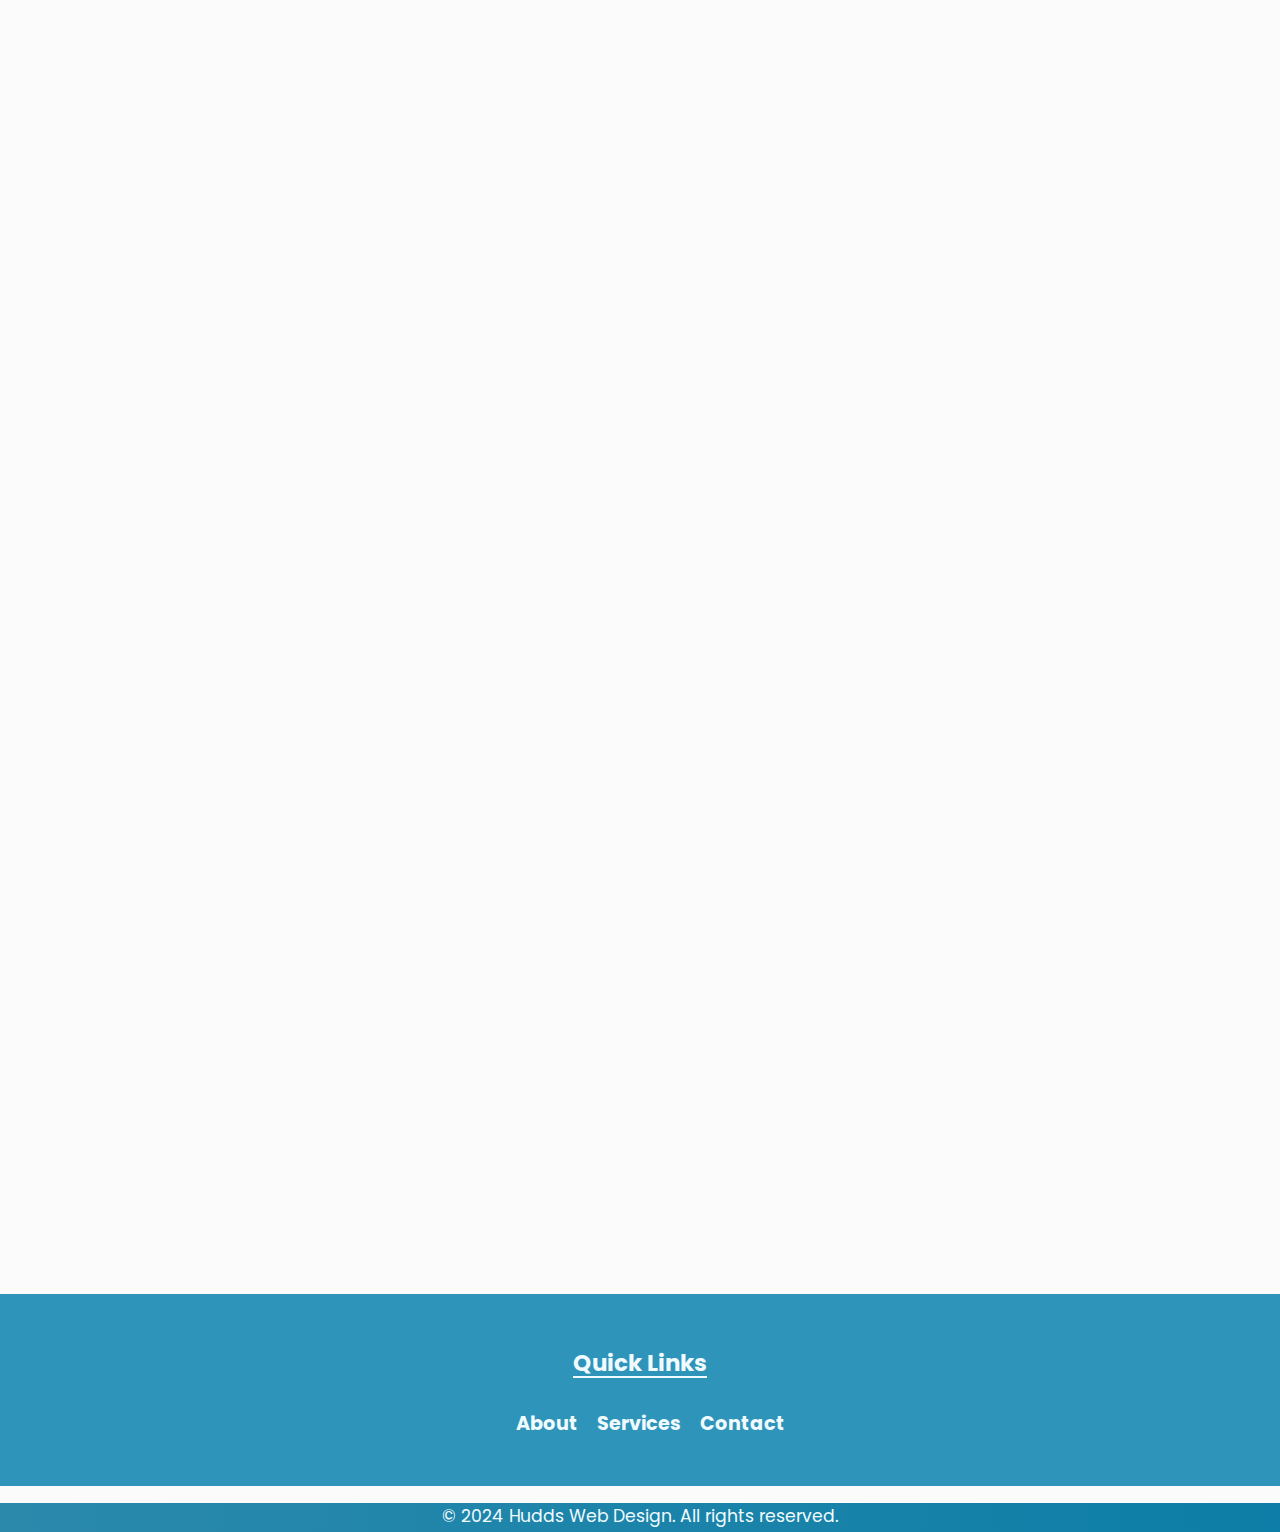
==== commit 670312f8: "Changed index content" ====
--- a/index.html
+++ b/index.html
@@ -28,29 +28,31 @@
 
 <body>
     <header class="primary-header">
-        <div class="logo">
-            <a href="index.html"><span role="img" aria-label="Hudds Web Design Logo"></span></a>
-        </div>
-
-        <button class="mobile-nav-toggle" aria-controls="primary-navigation" aria-expanded="false">
-            <span class="visually-hidden">Menu</span>
-        </button>
-
-        <nav>
-            <ul id="primary-navigation" data-visible="false" class="primary-navigation flex">
-                <li class="active"><a href="about.html">About</a>
-                <li><a href="services.html">Services</a>
-                <li><a href="#portfolio">Portfolio</a>
-                <li><a href="contact.html">Contact</a>
-            </ul>
-        </nav>
+        <section class="head-section">
+            <div class="logo">
+                <a href="index.html"><span role="img" aria-label="Hudds Web Design Logo"></span></a>
+            </div>
+
+            <button class="mobile-nav-toggle" aria-controls="primary-navigation" aria-expanded="false">
+                <span class="visually-hidden">Menu</span>
+            </button>
+
+            <nav>
+                <ul id="primary-navigation" data-visible="false" class="primary-navigation flex">
+                    <li class="active"><a href="about.html">About</a>
+                    <li><a href="services.html">Services</a>
+                    <li><a href="#portfolio">Portfolio</a>
+                    <li><a href="contact.html">Contact</a>
+                </ul>
+            </nav>
+        </section>
     </header>
 
     <main>
         <div class="box1"></div>
         <div class="hero">
             <div class="hero-cont">
-                <h1>Web Design + Development For Small Businesses</h1>
+                <h1>Welcome to Hudds Web Design - Your Trusted Web Design Agency in Huddersfield</h1>
                 <p>Crafting unique, hand-coded websites, tailored to suit you. Go beyond WordPress and page-builders with us.</p>
                 <a href="contact.html"><button class="contact-button">Get in touch</button></a>
             </div>
@@ -59,9 +61,30 @@
         <div class="points">
             <section class="hidden">
                 <div class="main-point">
-                    <h2>WHAT WE DO</h2>
-                    <p>Based in Huddersfield, West Yorkshire, we excel in creating custom web designs and development for small businesses. We handcraft every code to maximize performance, 
-                        drawing more visitors and increasing your revenue. </p>
+                    <h2>Your Local Huddersfield Web Design Experts</h2>
+                    <p>Are you looking to invest in a high-performance website that helps your business grow? At Hudds Web Design, 
+                        we specialise in creating custom websites that drive results, helping businesses in Huddersfield and across West Yorkshire 
+                        increase their online presence, generate leads, and boost sales. </p>
+                    <p>As a Huddersfield-based web design agency, we understand the local market and what it takes to stand out. Our team of 
+                        web design professionals are committed to delivering cutting-edge websites tailored to meet your business goals, 
+                        whether you're a service-based business, retailer, manufacturer, or professional service provider. 
+                        From simple brochure sites to fully integrated e-commerce platforms, our websites are built to perform.</p>
+                    <p id="thick">Ready to transform your digital presence? Get in touch today for a free consultation!</p>
+                    <p>Huddersfield Office: Call us at 07704 502982 or email info@huddswebdesign.co.uk</p>
+                </div>
+                <div class="main-point">
+                    <h2>Why Choose Hudds Web Design?</h2>
+                    <p>Are you looking to invest in a high-performance website that helps your business grow? At Hudds Web Design, 
+                        we specialise in creating custom websites that drive results, helping businesses in Huddersfield and across West Yorkshire 
+                        increase their online presence, generate leads, and boost sales. </p>
+                <div class="main-point">
+                    <h2>What We Do</h2>
+                    <p>At Hudds Web Design, we offer a full range of web design and digital marketing services 
+                        to ensure your website not only looks great but also works effectively for your business. 
+                    <br><br>
+                    We don’t just build websites – we create digital experiences that capture the essence of your brand 
+                    and engage your audience. Every website we create is designed with SEO best practices,
+                     making sure your website ranks on search engines, driving more traffic to your business.</p>
                 </div>
             </section>
             <div class="point-cont">
@@ -180,7 +203,10 @@
         <div class="contact-info">
             <section class="hidden">
                 <div class="main-point">
-                    <h2>CONTACT</h2>
+                    <h2>Your Web Design Agency in Huddersfield – Let’s Talk</h2>
+                    <p>If your website isn’t performing or you're ready to elevate your business online, 
+                        it’s time to work with a web design agency that gets it. At Hudds Web Design, we are passionate 
+                        about building websites that deliver real results for Huddersfield businesses.</p>
                 </div>
             </section>
             <div class="contact-info-cont hidden">
--- a/style.css
+++ b/style.css
@@ -32,12 +32,15 @@
 .first-footer ul li a {
     text-decoration: none;
     color: #f0fbff;
-    font-weight: bold;
 }
 
 p {
     font-size: 1.2em;
     opacity: 0.8;
+}
+
+#thick {
+    font-weight: 700;
 }
 
 .flex {
@@ -62,17 +65,23 @@
     top: 0;
     height: 160px;
     width: 100%;
-    padding: 0;
+    padding: 0 2em;
     margin: 0 auto;
     font-size: 1.2em;
     display: flex;
     align-items: center;
-    justify-content: space-around;
-    --gap: 3rem;
 }
 
 #sub {
     background: none;
+}
+
+.head-section {
+    display: flex;
+    justify-content: space-between;
+    align-items: center;
+    width: 100%;
+    max-width: 50em;
 }
 
 .header-cont {
@@ -98,9 +107,8 @@
     background-image: url(./images/LogoHeader.svg);
     background-repeat: no-repeat;
     height: 8em;
-    width: 8em;
-    margin-right: auto;
-    margin-left: 1em;
+    min-width: 8em;
+    margin-top: 1em;
 }
 
 .logo a {
@@ -115,6 +123,10 @@
     list-style: none;
 }
 
+.primary-navigation li {
+    font-size: 1.1em;
+}
+
 .mobile-nav-toggle {
     display: none;
 }
@@ -138,12 +150,7 @@
     display: flex;
     flex-direction: column;
     padding: 2em 1.5em;
-    background:
-        linear-gradient(
-            180deg,
-            #2E94B9,
-            #f0fbff
-        ) ;
+    background:#2E94B9;
     --mask:
         radial-gradient(7.43em at 50% calc(100% - 10.50em),#000 99%,#0000 101%) calc(50% - 10em) 0/20em 100%,
         radial-gradient(7.43em at 50% calc(100% + 5.50em),#0000 99%,#000 101%) 50% calc(100% - 5em)/20em 100% repeat-x;
@@ -170,7 +177,7 @@
 .hero p {
     font-size: 1.4em;
     font-weight: 500;
-    color: #000001;
+    color: #fbfbfb;
     opacity: 0.9;
 }
 
@@ -239,7 +246,6 @@
     text-align: center;
     border-bottom: #2E94B9 0.1em dotted;
     border-top: #2E94B9 0.1em dotted;
-    width: 7em;
 }
 
 .points h3 {
@@ -703,6 +709,17 @@
     
 }
 
+@media (max-width: 340px) {
+    .hero {
+        height: 45em;
+        display: flex;
+        flex-direction: column;
+        padding: 2em 1.5em;
+        background:#2E94B9;
+        --mask: none;
+    }
+}
+
 @media (min-width: 420px) {
     .second-footer {
         height: 2em;
@@ -715,7 +732,10 @@
         padding-block: 2rem ;
         padding-inline: clamp(2rem, 10vw, 10rem);
         --gap: 3rem;
-    }
+        font-size: 1.1em;
+        padding-left: 2em;
+    }
+
 
     .first-footer ul {
         flex-direction: row;
@@ -758,6 +778,10 @@
         max-width: 75em;
         margin-right: auto;
         margin-left: auto;
+    }
+
+    .primary-header {
+        padding: 0 5em;
     }
 
     .hero h1 {
@@ -821,6 +845,7 @@
     .process-list p {
         margin-right: 3em;
     }
+
     
 }
 
@@ -835,9 +860,4 @@
         --gap: 4rem;
     }
 
-    .logo {
-        width: 9em;
-        height: 9em;
-        margin: auto 0;
-    }
 }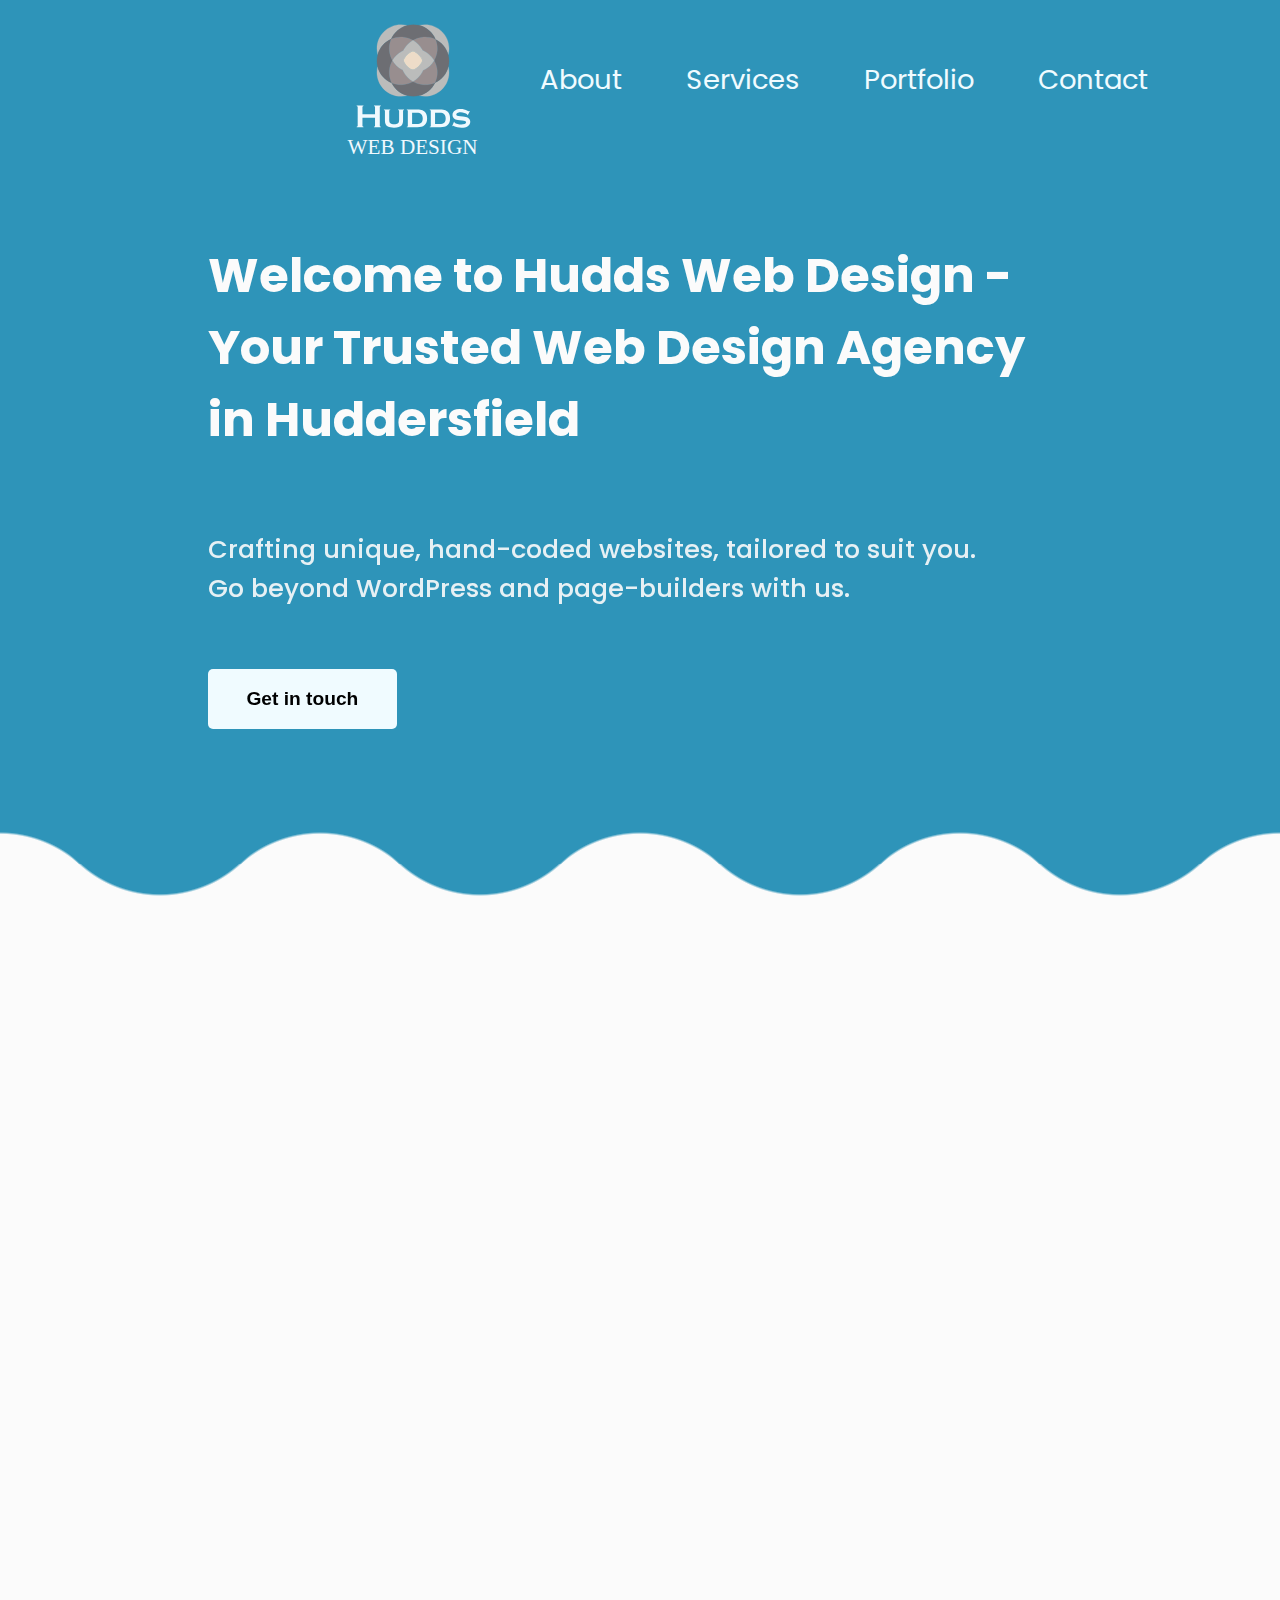
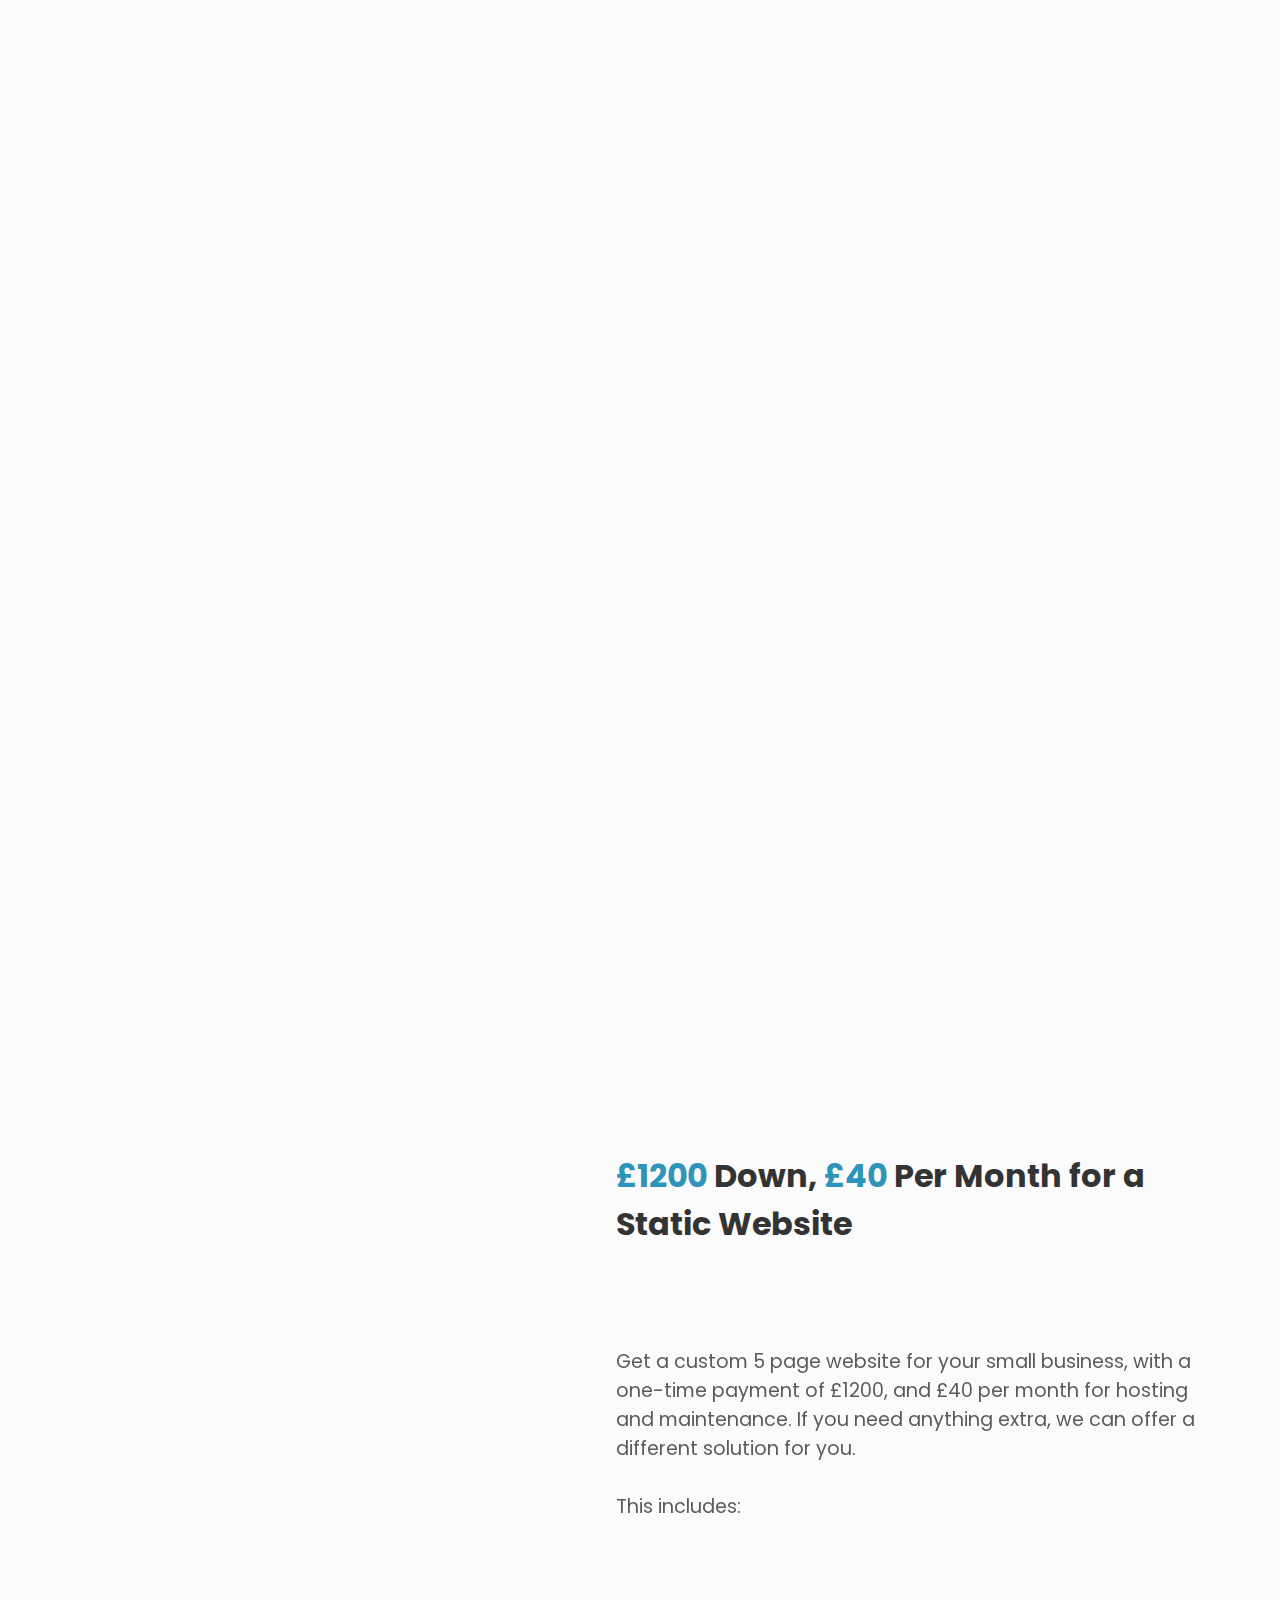
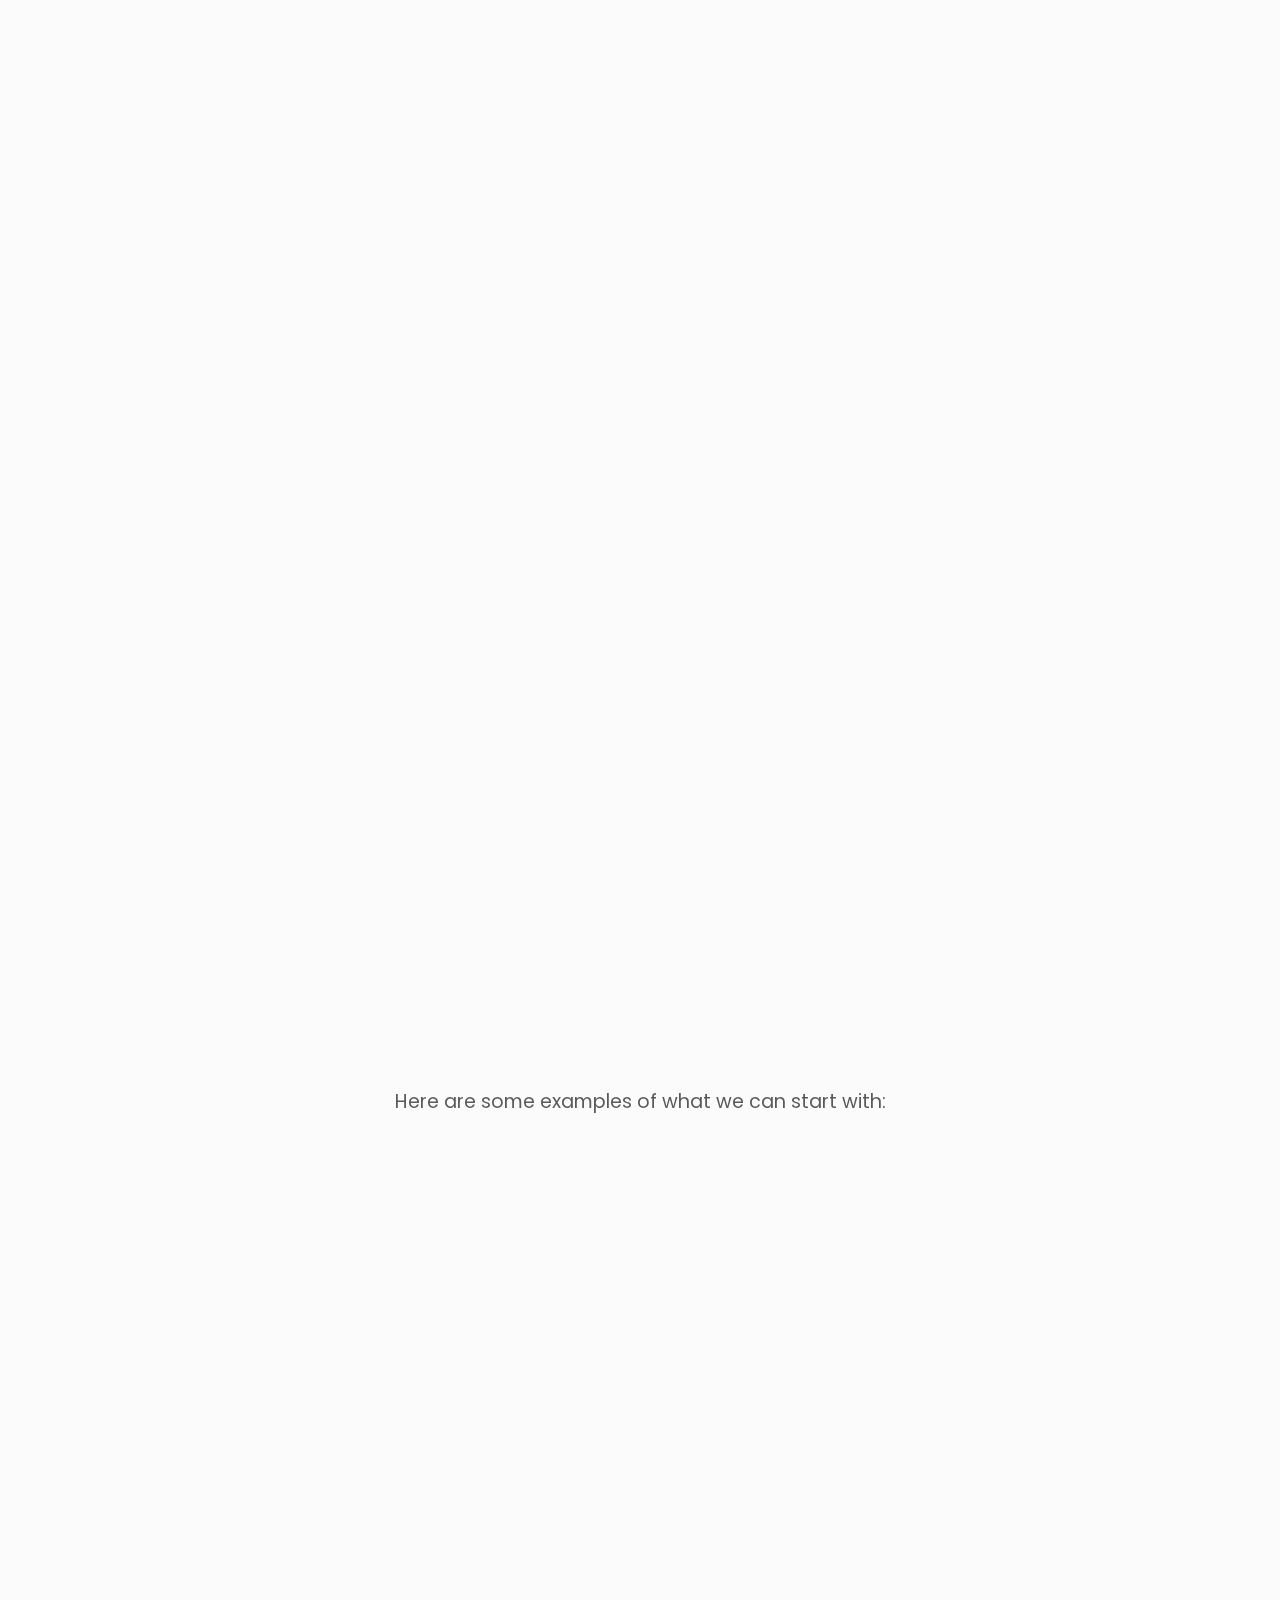
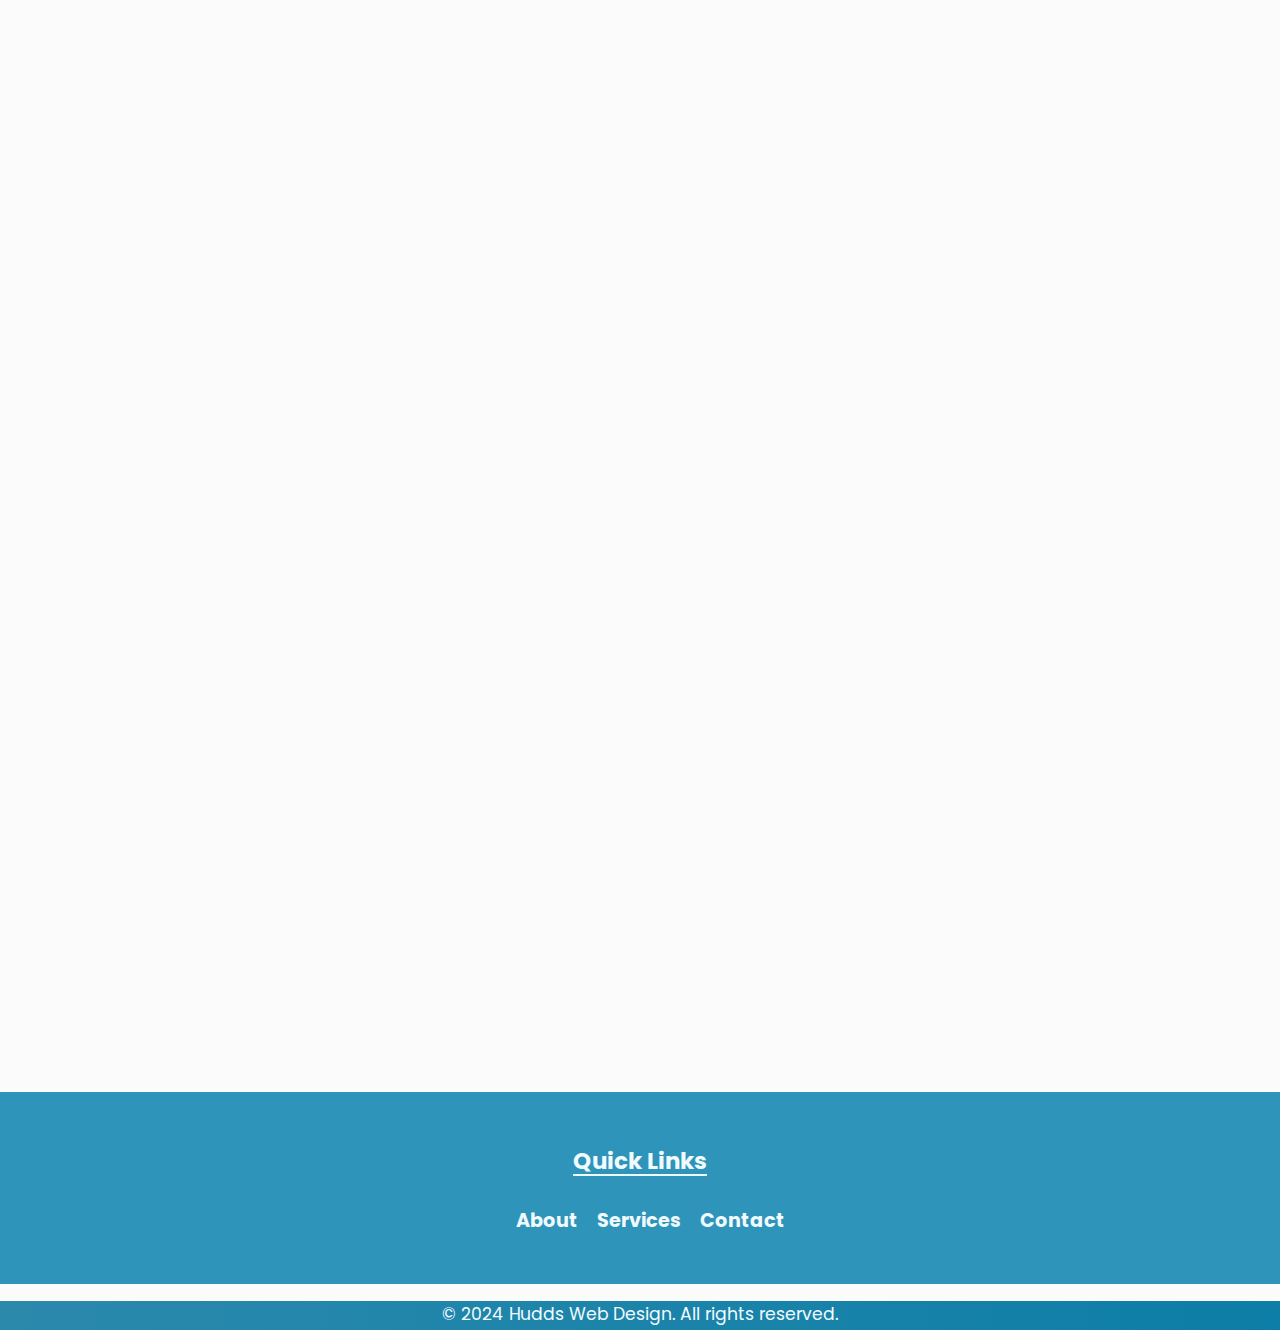
==== commit a8905bf3: "Changed portfolio item, image, removed some text from index.html and added thick highlight text." ====
--- a/index.html
+++ b/index.html
@@ -62,29 +62,24 @@
             <section class="hidden">
                 <div class="main-point">
                     <h2>Your Local Huddersfield Web Design Experts</h2>
-                    <p>Are you looking to invest in a high-performance website that helps your business grow? At Hudds Web Design, 
-                        we specialise in creating custom websites that drive results, helping businesses in Huddersfield and across West Yorkshire 
-                        increase their online presence, generate leads, and boost sales. </p>
-                    <p>As a Huddersfield-based web design agency, we understand the local market and what it takes to stand out. Our team of 
-                        web design professionals are committed to delivering cutting-edge websites tailored to meet your business goals, 
+                    <p>As a <span id="thick">Huddersfield-based web design agency</span>, we understand the local market and what it takes to stand out. Our team of 
+                        web design professionals are committed to delivering <span id="thick">cutting-edge websites</span> tailored to meet your business goals, 
                         whether you're a service-based business, retailer, manufacturer, or professional service provider. 
-                        From simple brochure sites to fully integrated e-commerce platforms, our websites are built to perform.</p>
-                    <p id="thick">Ready to transform your digital presence? Get in touch today for a free consultation!</p>
-                    <p>Huddersfield Office: Call us at 07704 502982 or email info@huddswebdesign.co.uk</p>
+                        From simple brochure sites to fully integrated e-commerce platforms, <span id="thick">our websites are built to perform.</span></p>
                 </div>
                 <div class="main-point">
                     <h2>Why Choose Hudds Web Design?</h2>
-                    <p>Are you looking to invest in a high-performance website that helps your business grow? At Hudds Web Design, 
-                        we specialise in creating custom websites that drive results, helping businesses in Huddersfield and across West Yorkshire 
-                        increase their online presence, generate leads, and boost sales. </p>
+                    <p>Are you looking to invest in a <span id="thick">high-performance website</span> that helps your business grow? At Hudds Web Design, 
+                        we specialise in creating custom websites that <span id="thick">drive results</span>, helping businesses in Huddersfield and across West Yorkshire 
+                        increase their online presence, generate leads, and <span id="thick">boost sales</span>. </p>
                 <div class="main-point">
                     <h2>What We Do</h2>
                     <p>At Hudds Web Design, we offer a full range of web design and digital marketing services 
-                        to ensure your website not only looks great but also works effectively for your business. 
+                        to ensure your website not only <span id="thick">looks great</span> but also <span id="thick">works effectively</span> for your business. 
                     <br><br>
-                    We don’t just build websites – we create digital experiences that capture the essence of your brand 
-                    and engage your audience. Every website we create is designed with SEO best practices,
-                     making sure your website ranks on search engines, driving more traffic to your business.</p>
+                    We don’t just build websites – we create <span id="thick">digital experiences</span> that capture the essence of your brand 
+                    and engage your audience. Every website we create is designed with <span id="thick">SEO best practices</span>,
+                     making sure your website ranks on search engines, driving <span id="thick">more traffic</span> to your business.</p>
                 </div>
             </section>
             <div class="point-cont">
@@ -176,14 +171,14 @@
             <p>Here are some examples of what we can start with:</p>
             <div class="portfolio-cont">
                 <div class="portfolio-item hidden">
-                    <a href="https://65bb12fd1d51a923afa0b32b--precious-macaron-240fa5.netlify.app/">
+                    <a href="https://fantastic-salmiakki-892163.netlify.app/">
                         <div class="portfolio-image">
-                            <span role="img" aria-label="Thumbnail of Lawyer Template Website"></span>
+                            <span role="img" aria-label="Thumbnail of Landscaper Template Website"></span>
                         </div>
                     </a>
                     <div class="portfolio-text">
-                        <h3>Lawyer Template</h3>
-                        <p>A template website for a law firm so you can see what we can start with. This website is optimised for all screen sizes.</p>
+                        <h3>Landscaper Template</h3>
+                        <p>A template website for a landscaping business so you can see what we can start with. This website is optimised for all screen sizes.</p>
                     </div>
                 </div>
                 <div class="portfolio-item hidden">
@@ -204,9 +199,9 @@
             <section class="hidden">
                 <div class="main-point">
                     <h2>Your Web Design Agency in Huddersfield – Let’s Talk</h2>
-                    <p>If your website isn’t performing or you're ready to elevate your business online, 
+                    <p>If your website isn’t performing or you're ready to <span id="thick">elevate your business online</span>, 
                         it’s time to work with a web design agency that gets it. At Hudds Web Design, we are passionate 
-                        about building websites that deliver real results for Huddersfield businesses.</p>
+                        about building websites that deliver <span id="thick">real results</span> for Huddersfield businesses.</p>
                 </div>
             </section>
             <div class="contact-info-cont hidden">
--- a/style.css
+++ b/style.css
@@ -431,7 +431,7 @@
 /* Portfolio */
 
 .portfolio-image {
-    background: url(./images/mockupxz.png) no-repeat center;
+    background: url(./images/mockupLand.png) no-repeat center;
     background-size: cover;
     width: 16em;
     height: 10em;
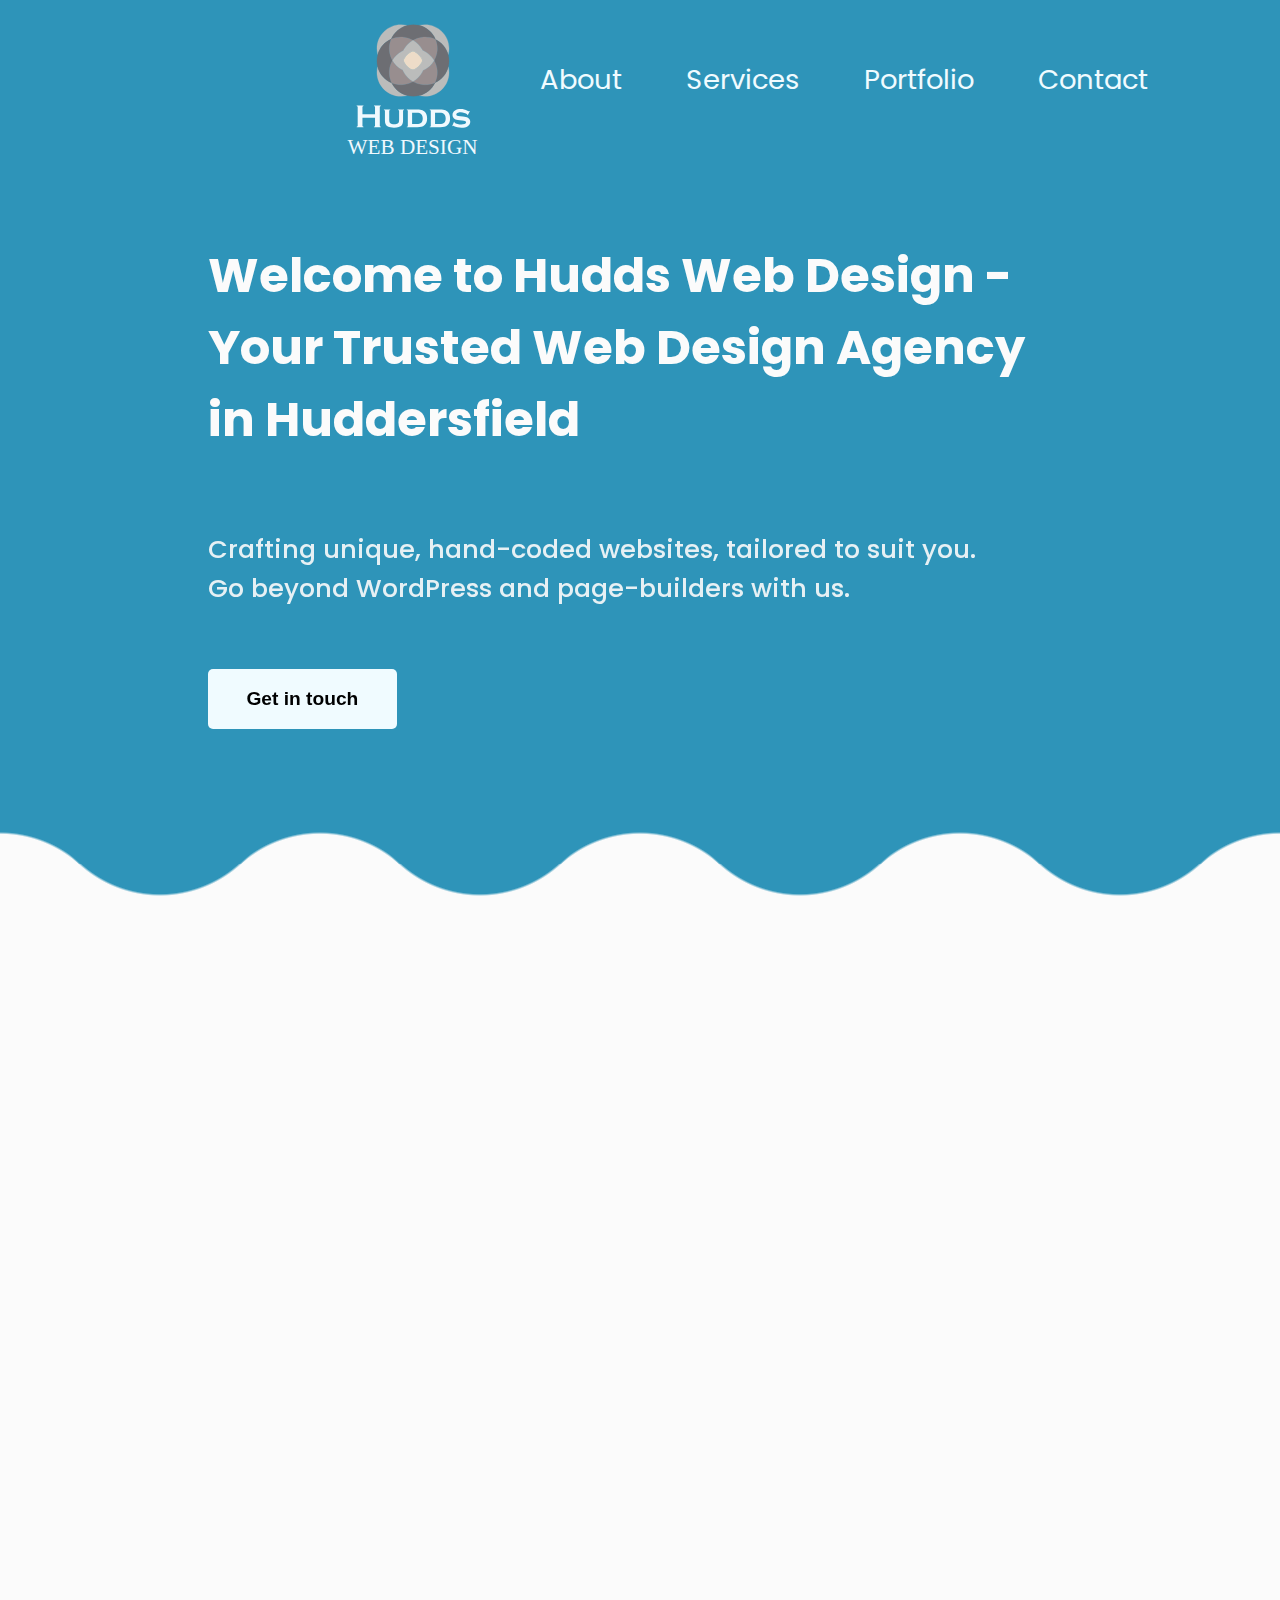
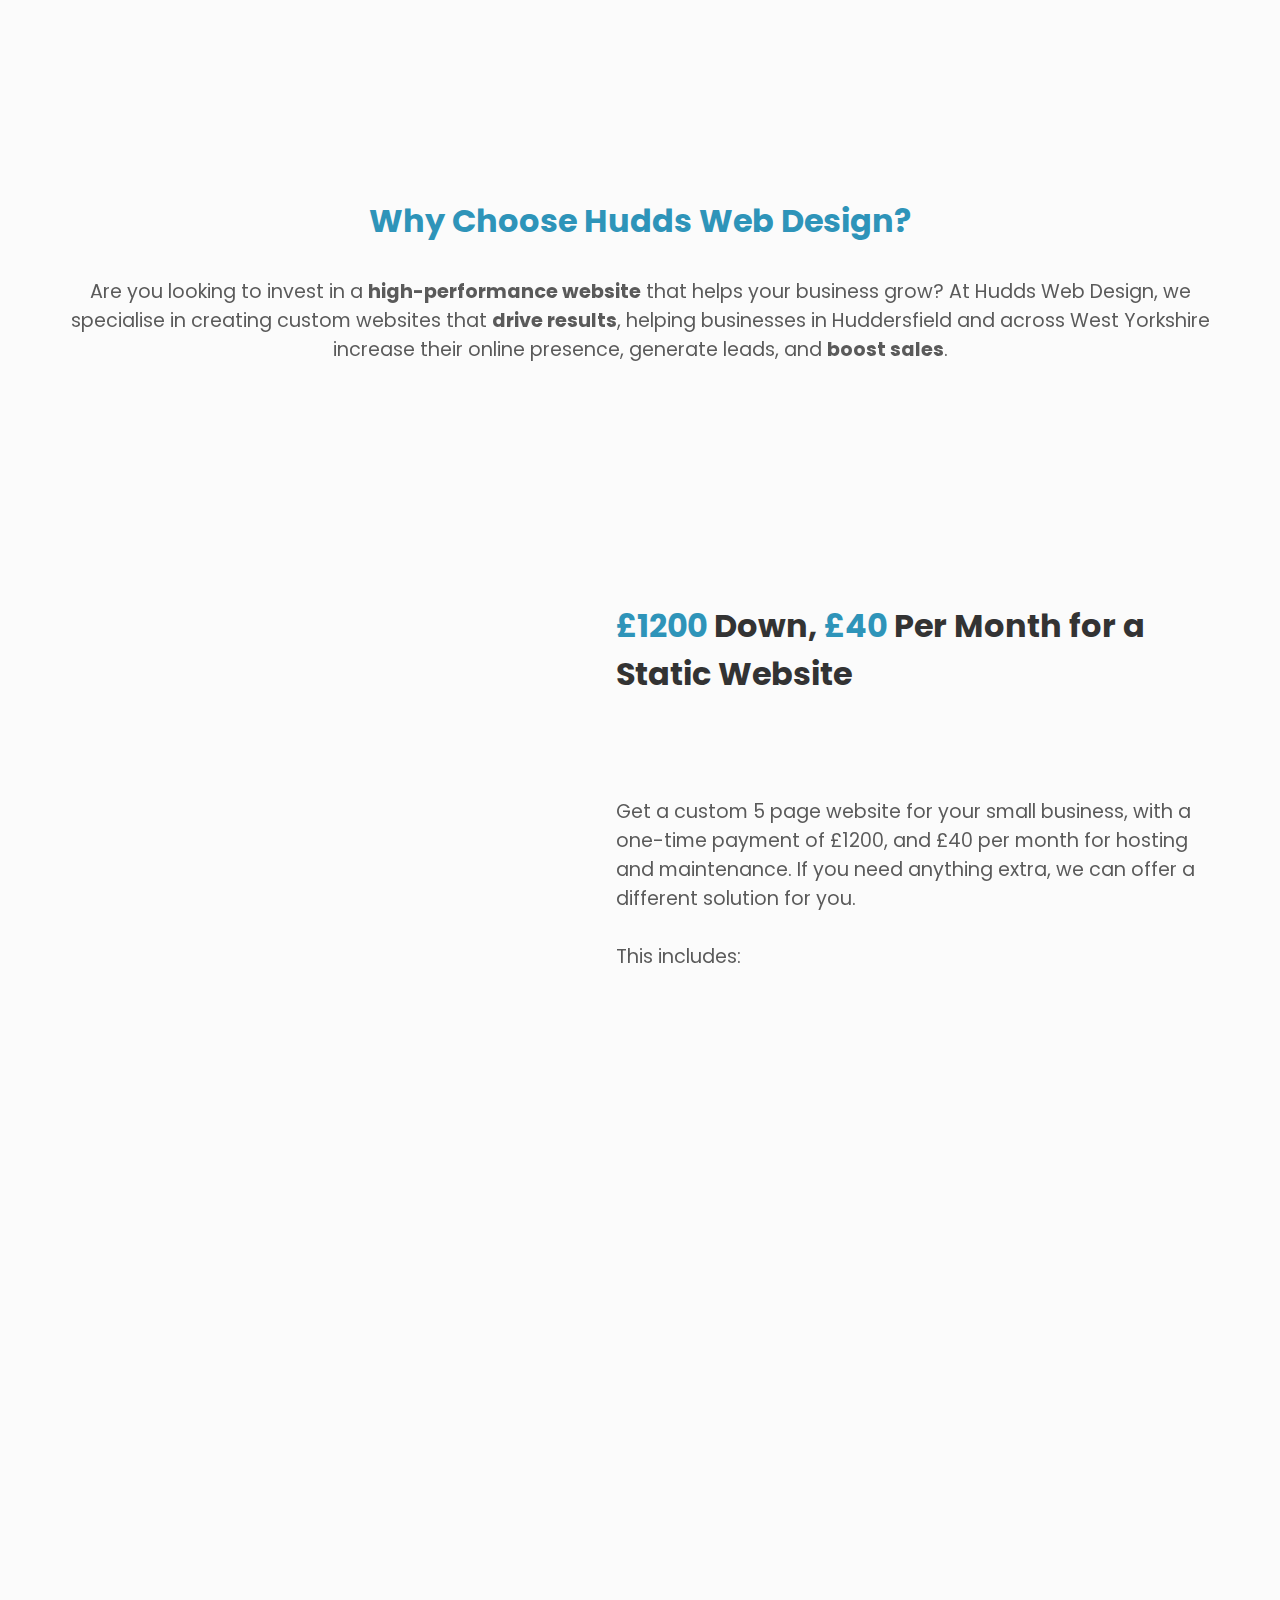
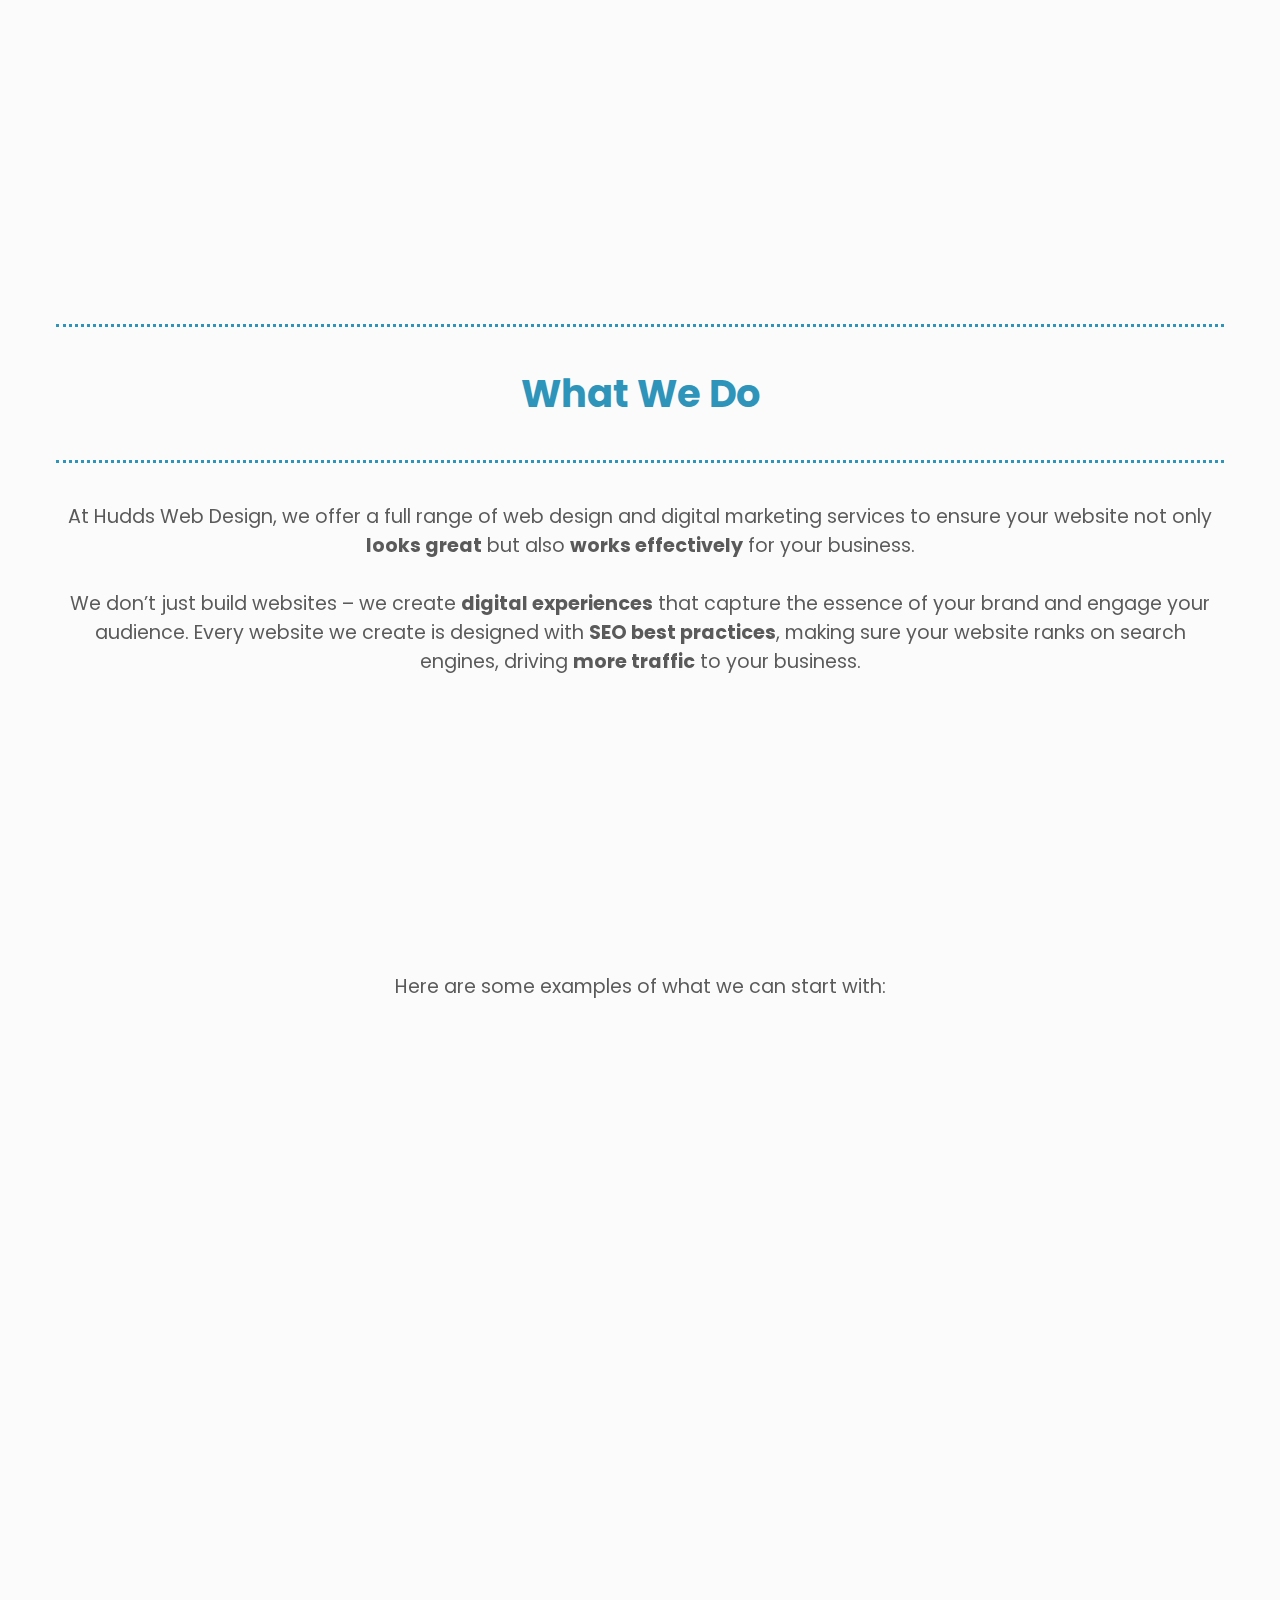
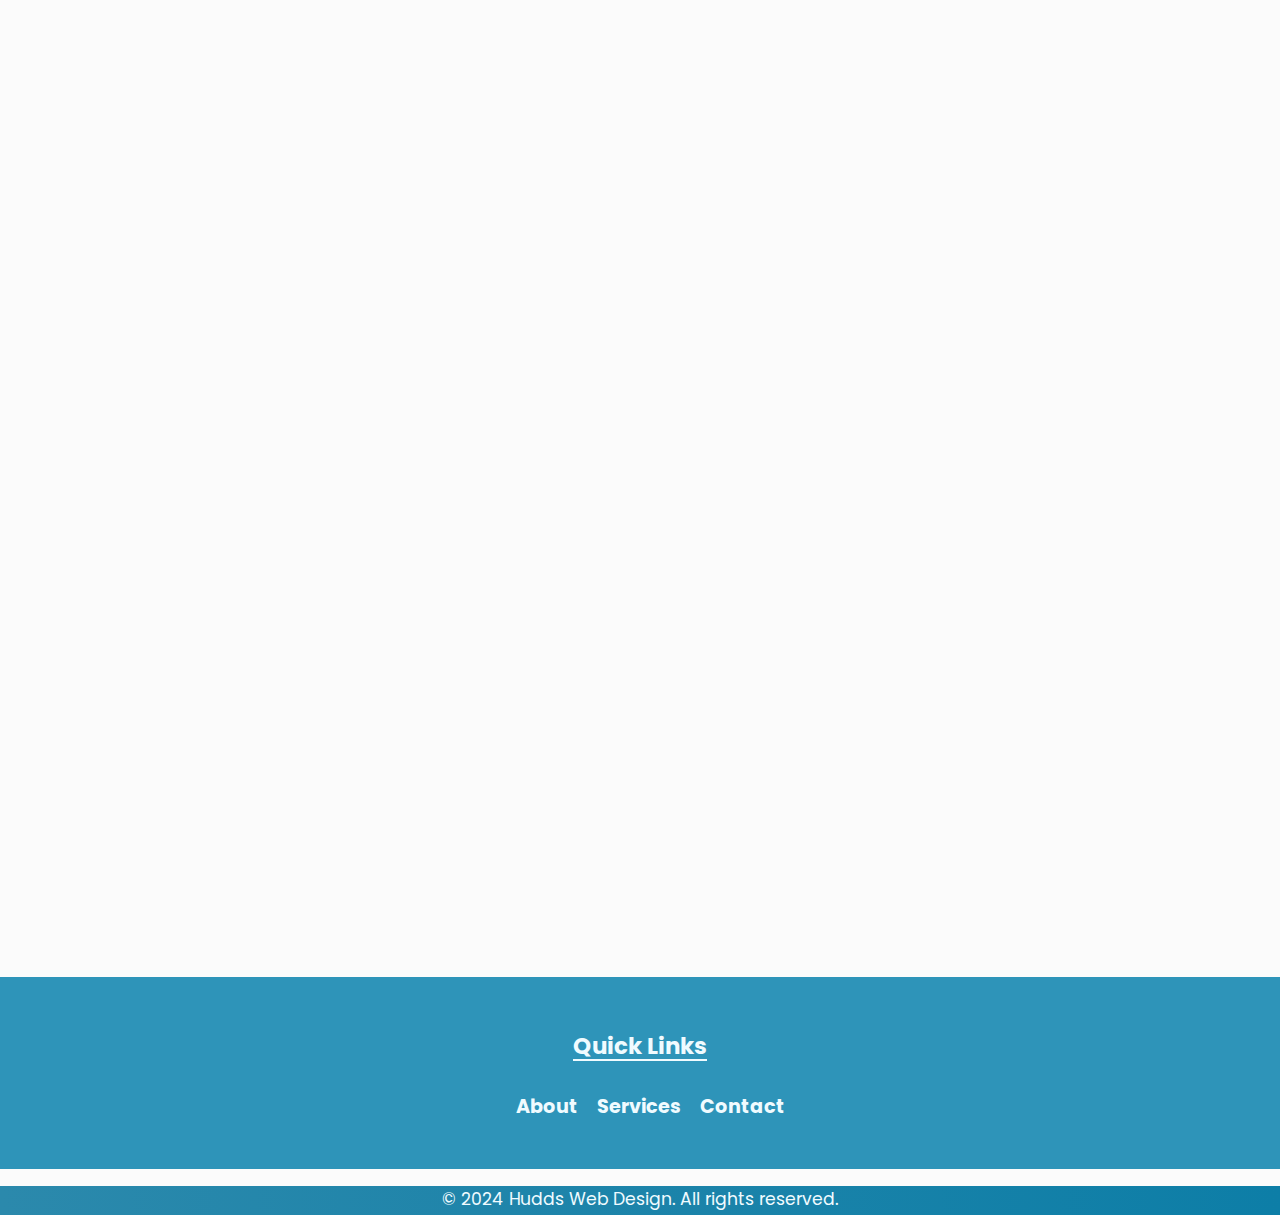
==== commit 3aa0e246: "Fixed header and contact form allignment. Added content to about page, changed layout of index page." ====
--- a/index.html
+++ b/index.html
@@ -67,20 +67,6 @@
                         whether you're a service-based business, retailer, manufacturer, or professional service provider. 
                         From simple brochure sites to fully integrated e-commerce platforms, <span id="thick">our websites are built to perform.</span></p>
                 </div>
-                <div class="main-point">
-                    <h2>Why Choose Hudds Web Design?</h2>
-                    <p>Are you looking to invest in a <span id="thick">high-performance website</span> that helps your business grow? At Hudds Web Design, 
-                        we specialise in creating custom websites that <span id="thick">drive results</span>, helping businesses in Huddersfield and across West Yorkshire 
-                        increase their online presence, generate leads, and <span id="thick">boost sales</span>. </p>
-                <div class="main-point">
-                    <h2>What We Do</h2>
-                    <p>At Hudds Web Design, we offer a full range of web design and digital marketing services 
-                        to ensure your website not only <span id="thick">looks great</span> but also <span id="thick">works effectively</span> for your business. 
-                    <br><br>
-                    We don’t just build websites – we create <span id="thick">digital experiences</span> that capture the essence of your brand 
-                    and engage your audience. Every website we create is designed with <span id="thick">SEO best practices</span>,
-                     making sure your website ranks on search engines, driving <span id="thick">more traffic</span> to your business.</p>
-                </div>
             </section>
             <div class="point-cont">
                 <div class="point hidden">
@@ -104,6 +90,12 @@
                     <h3>SEO</h3>
                     <p>We optimise for mobile devices, research keywords, and do more to help your website get found.</p>
                 </div>
+            </div>
+            <div class="main-point">
+                <h3>Why Choose Hudds Web Design?</h3>
+                <p>Are you looking to invest in a <span id="thick">high-performance website</span> that helps your business grow? At Hudds Web Design, 
+                    we specialise in creating custom websites that <span id="thick">drive results</span>, helping businesses in Huddersfield and across West Yorkshire 
+                    increase their online presence, generate leads, and <span id="thick">boost sales</span>. </p>
             </div>
         </div>
         <div class="pricing">
@@ -162,6 +154,15 @@
             </div>
         </div>
         <div class="portfolio" id="portfolio">
+            <div class="main-point">
+                <h2>What We Do</h2>
+                <p>At Hudds Web Design, we offer a full range of web design and digital marketing services 
+                    to ensure your website not only <span id="thick">looks great</span> but also <span id="thick">works effectively</span> for your business. 
+                <br><br>
+                We don’t just build websites – we create <span id="thick">digital experiences</span> that capture the essence of your brand 
+                and engage your audience. Every website we create is designed with <span id="thick">SEO best practices</span>,
+                 making sure your website ranks on search engines, driving <span id="thick">more traffic</span> to your business.</p>
+            </div>
             <section class="hidden">
                 <div class="main-point">
                     <h2>PORTFOLIO</h2>
--- a/style.css
+++ b/style.css
@@ -98,7 +98,7 @@
     font-size: 3em;
     font-weight: 700;
     color: #f0fbff;
-    margin-top: 1em;
+    margin-top: 0.8em;
     text-align: center;
 }
 
@@ -213,6 +213,10 @@
 
 #sub-points {
     margin-top: 4em;
+}
+
+#sub-points h3 {
+    margin-top: 0.6em;
 }
 
 .points .main-point, 
@@ -248,12 +252,14 @@
     border-top: #2E94B9 0.1em dotted;
 }
 
+.main-point h3 {
+    font-size: 2em;
+    color: #2e94b9;
+    margin-bottom: 1em;
+}
+
 .points h3 {
-    font-size: 1.6em;
     font-weight: bold;
-    color: #000001;
-    margin: 0;
-    padding: 0.5em 0;
     text-align: center;
 }
 
@@ -499,6 +505,7 @@
 
 /* Contact */
 
+
 .contact-info-cont ul {
     list-style: none; 
     padding-left: 0;
@@ -616,8 +623,10 @@
     opacity: 1;
 }
 
+/* Contact Form */
+
 .contact-form {
-    padding: 2em 2em;
+    padding: 0 2em 2em 2em;
     display: flex;
     align-items: center;
     justify-content: center;
@@ -736,6 +745,9 @@
         padding-left: 2em;
     }
 
+    .header-cont h1 {
+        margin-top: 0.6em;
+    }
 
     .first-footer ul {
         flex-direction: row;
@@ -749,7 +761,7 @@
     }
 
     .contact-form {
-        padding: 2em 10em;
+        padding: 0 10em 2em 10em;;
         display: flex;
         align-items: center;
         justify-content: center;
@@ -782,6 +794,10 @@
 
     .primary-header {
         padding: 0 5em;
+    }
+
+    .header-cont h1 {
+        margin-top: 0.4em;
     }
 
     .hero h1 {
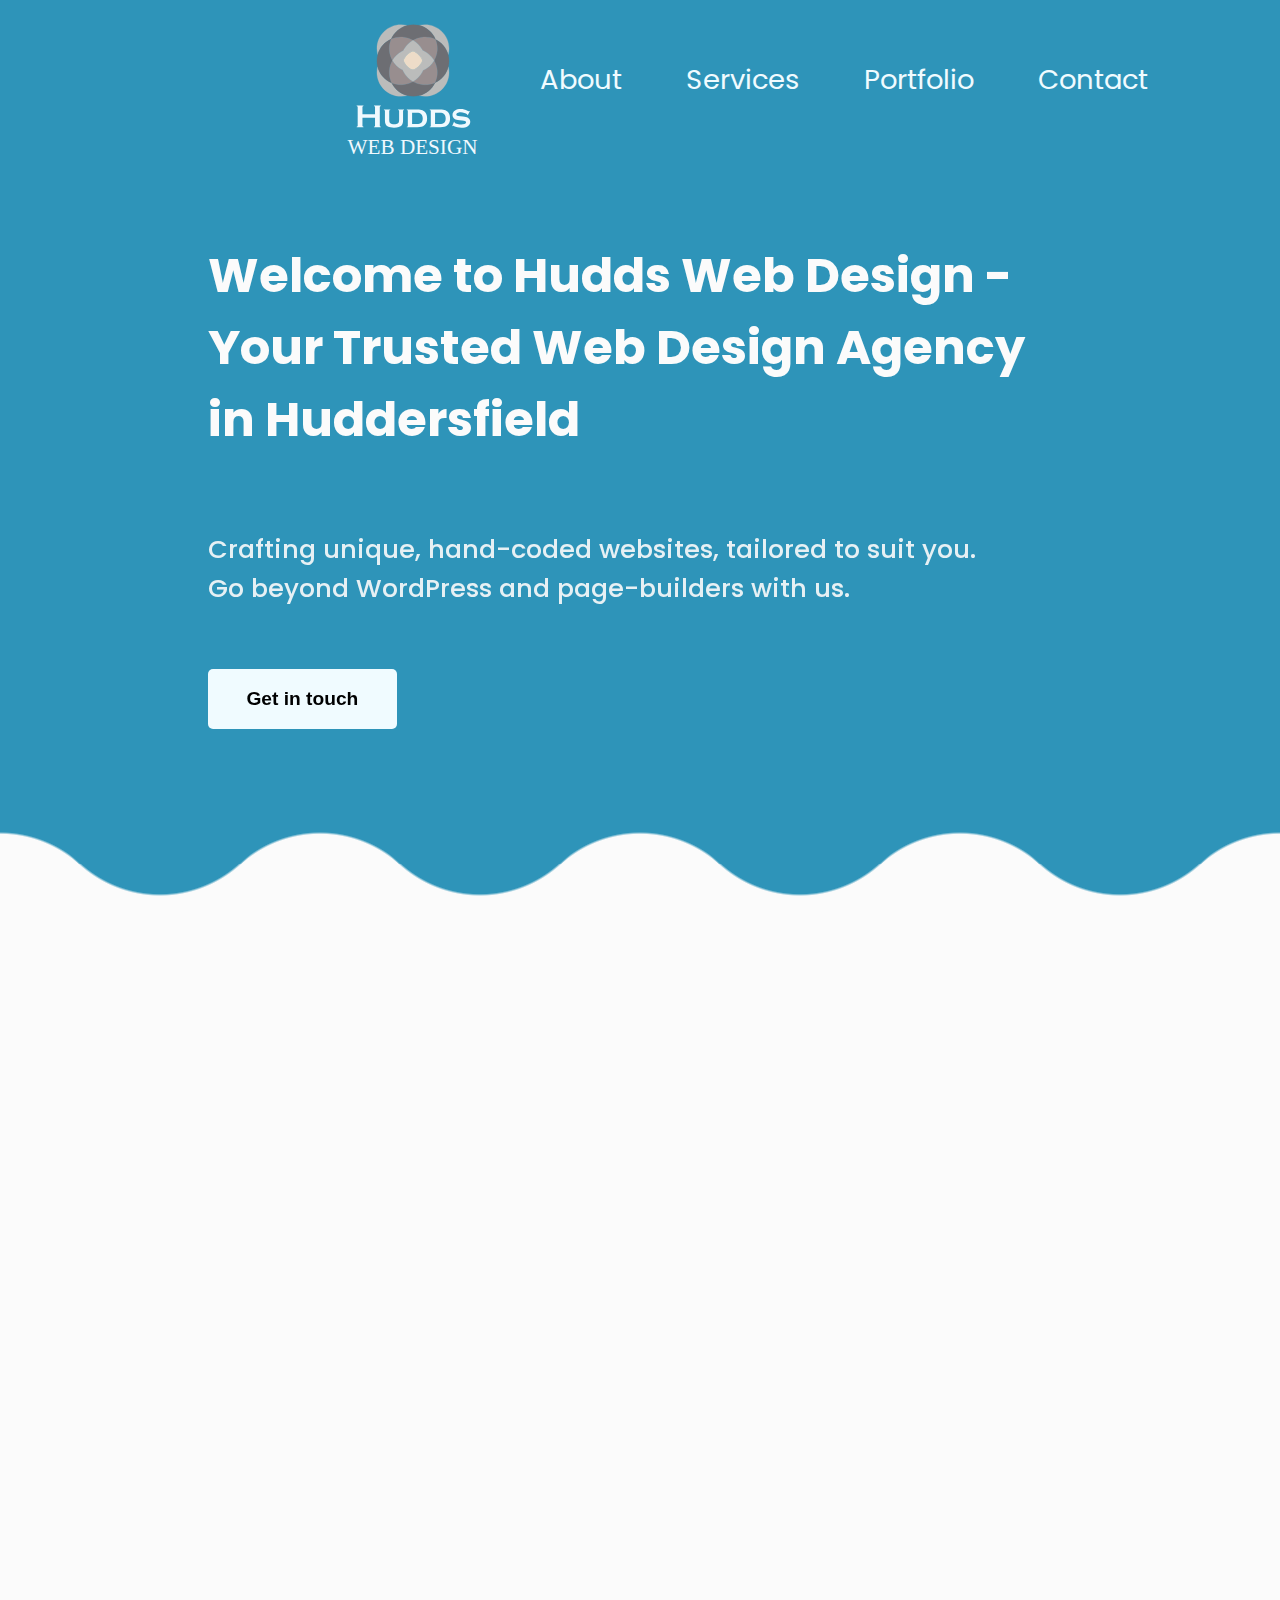
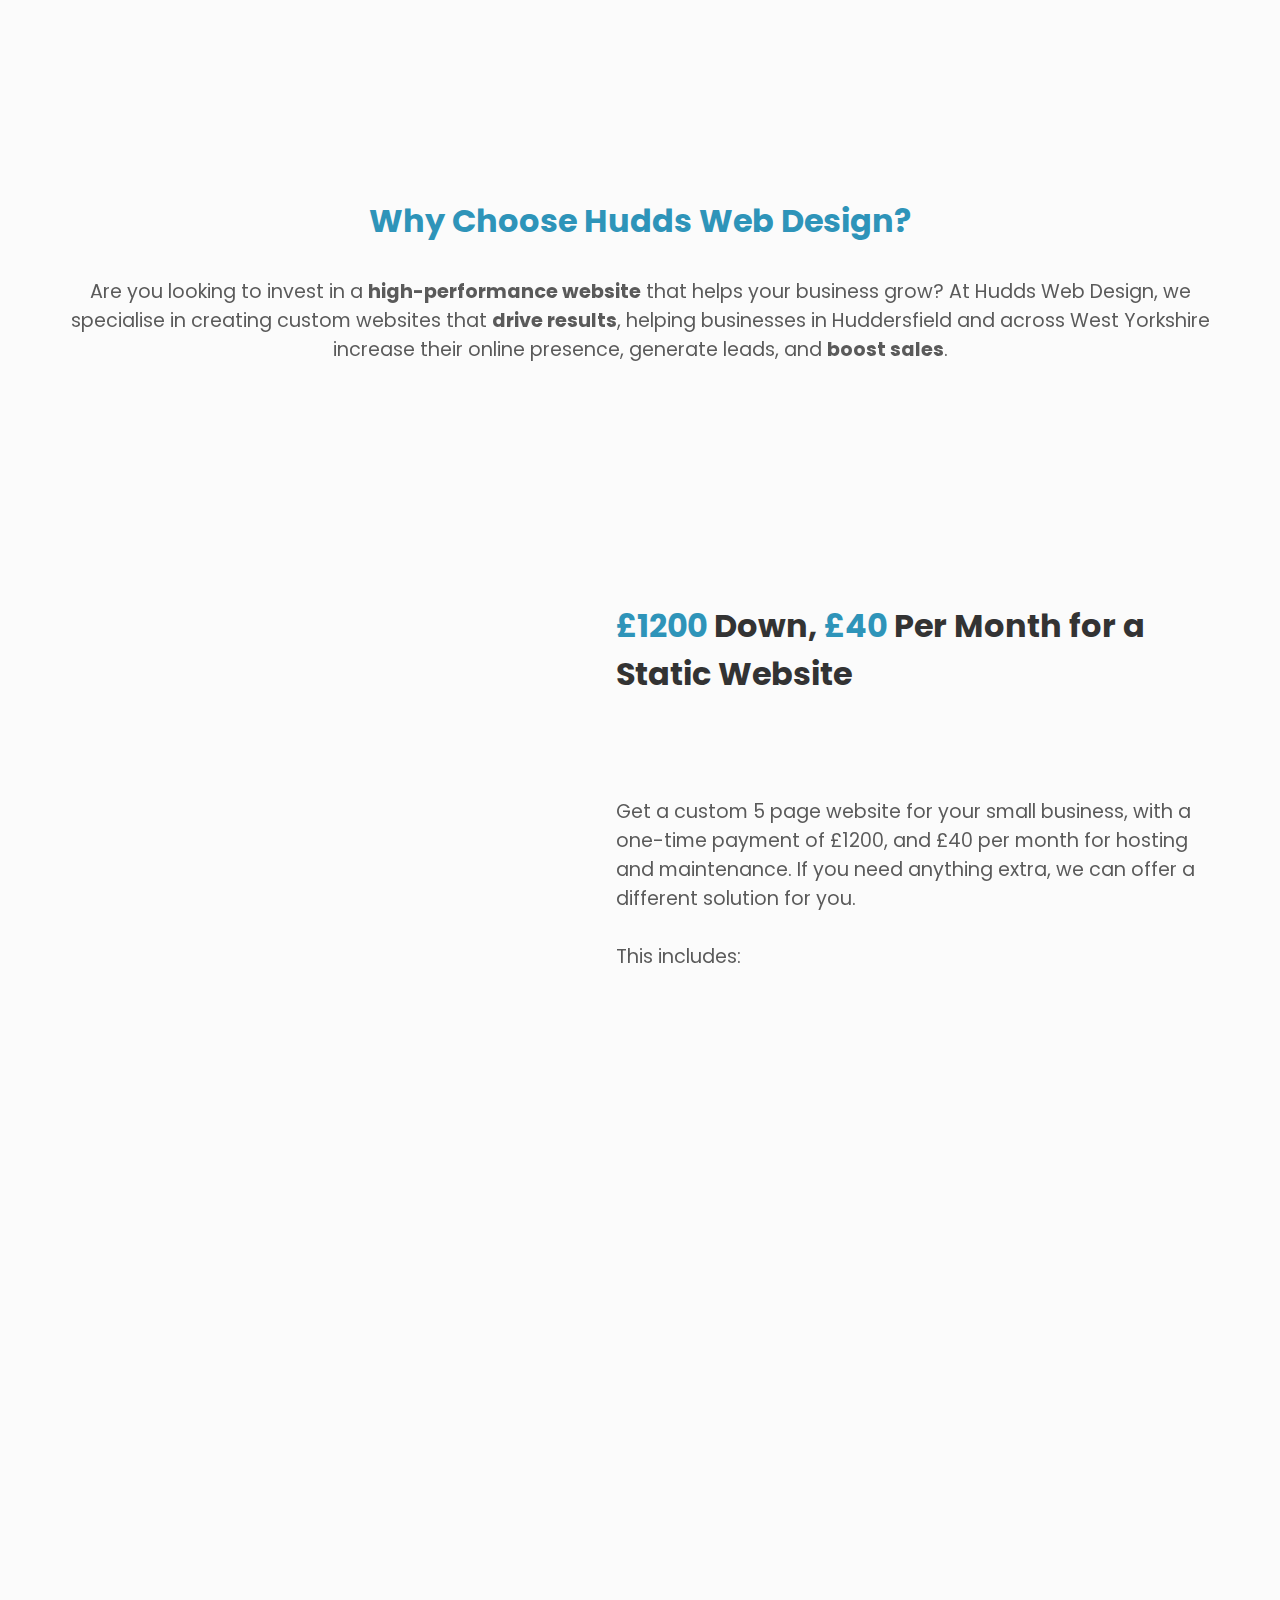
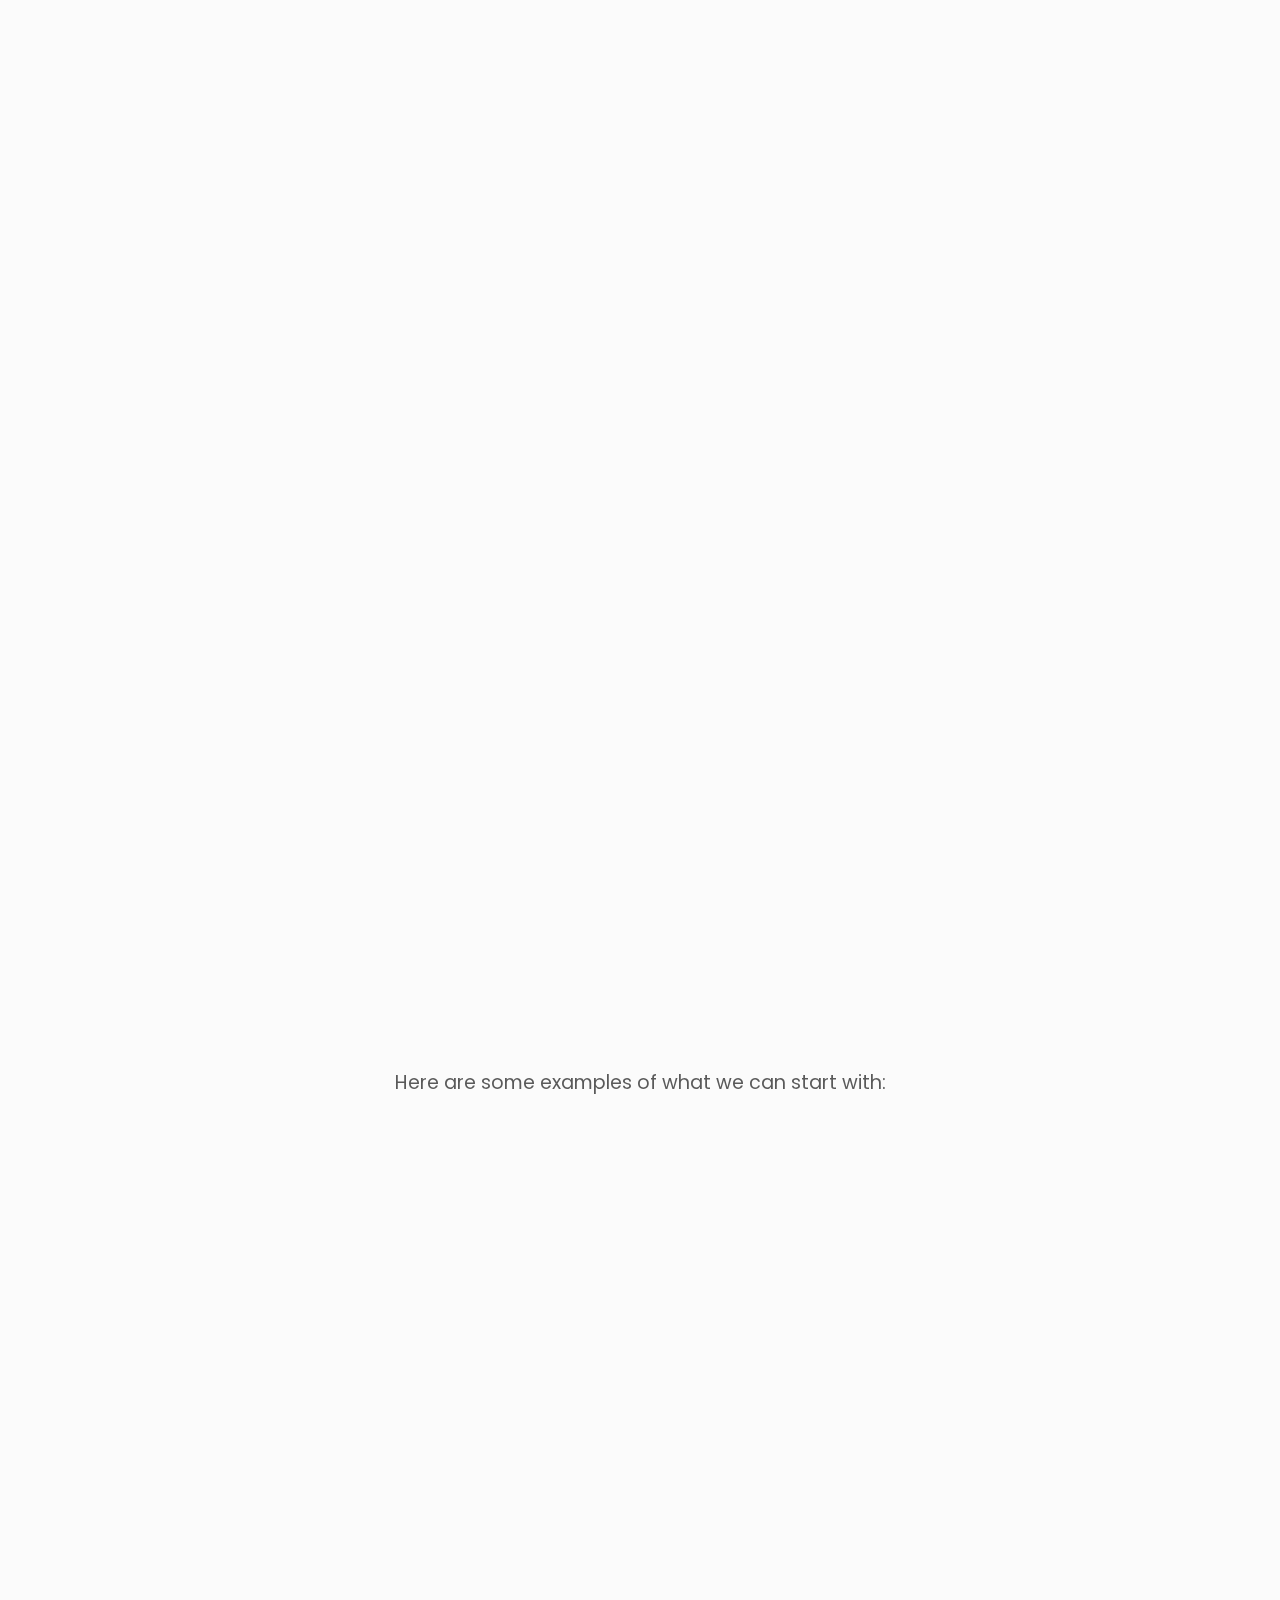
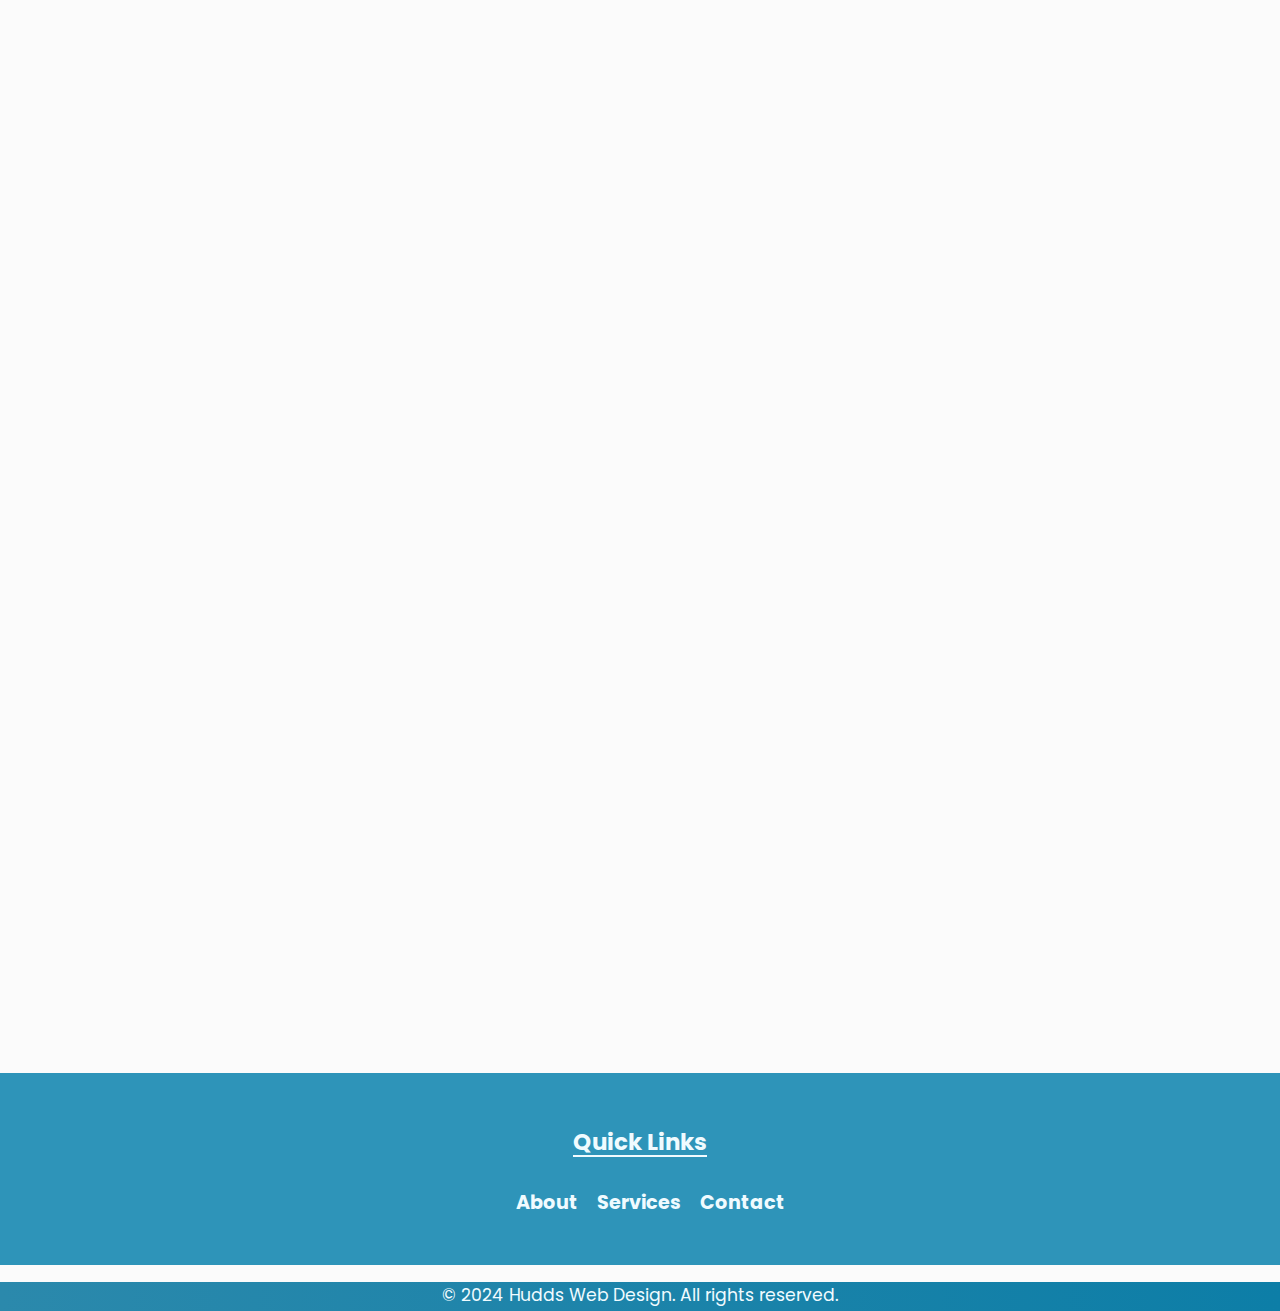
==== commit 6eea4517: "Fixed Portfolio navigation." ====
--- a/index.html
+++ b/index.html
@@ -153,16 +153,22 @@
                 </div>
             </div>
         </div>
+
+        <div class="points">
+            <section class="hidden">
+                <div class="main-point">
+                    <h2>What We Do</h2>
+                    <p>At Hudds Web Design, we offer a full range of web design and digital marketing services 
+                        to ensure your website not only <span id="thick">looks great</span> but also <span id="thick">works effectively</span> for your business. 
+                    <br><br>
+                    We don’t just build websites – we create <span id="thick">digital experiences</span> that capture the essence of your brand 
+                    and engage your audience. Every website we create is designed with <span id="thick">SEO best practices</span>,
+                     making sure your website ranks on search engines, driving <span id="thick">more traffic</span> to your business.</p>
+                </div>
+            </section>
+        </div>
+        
         <div class="portfolio" id="portfolio">
-            <div class="main-point">
-                <h2>What We Do</h2>
-                <p>At Hudds Web Design, we offer a full range of web design and digital marketing services 
-                    to ensure your website not only <span id="thick">looks great</span> but also <span id="thick">works effectively</span> for your business. 
-                <br><br>
-                We don’t just build websites – we create <span id="thick">digital experiences</span> that capture the essence of your brand 
-                and engage your audience. Every website we create is designed with <span id="thick">SEO best practices</span>,
-                 making sure your website ranks on search engines, driving <span id="thick">more traffic</span> to your business.</p>
-            </div>
             <section class="hidden">
                 <div class="main-point">
                     <h2>PORTFOLIO</h2>
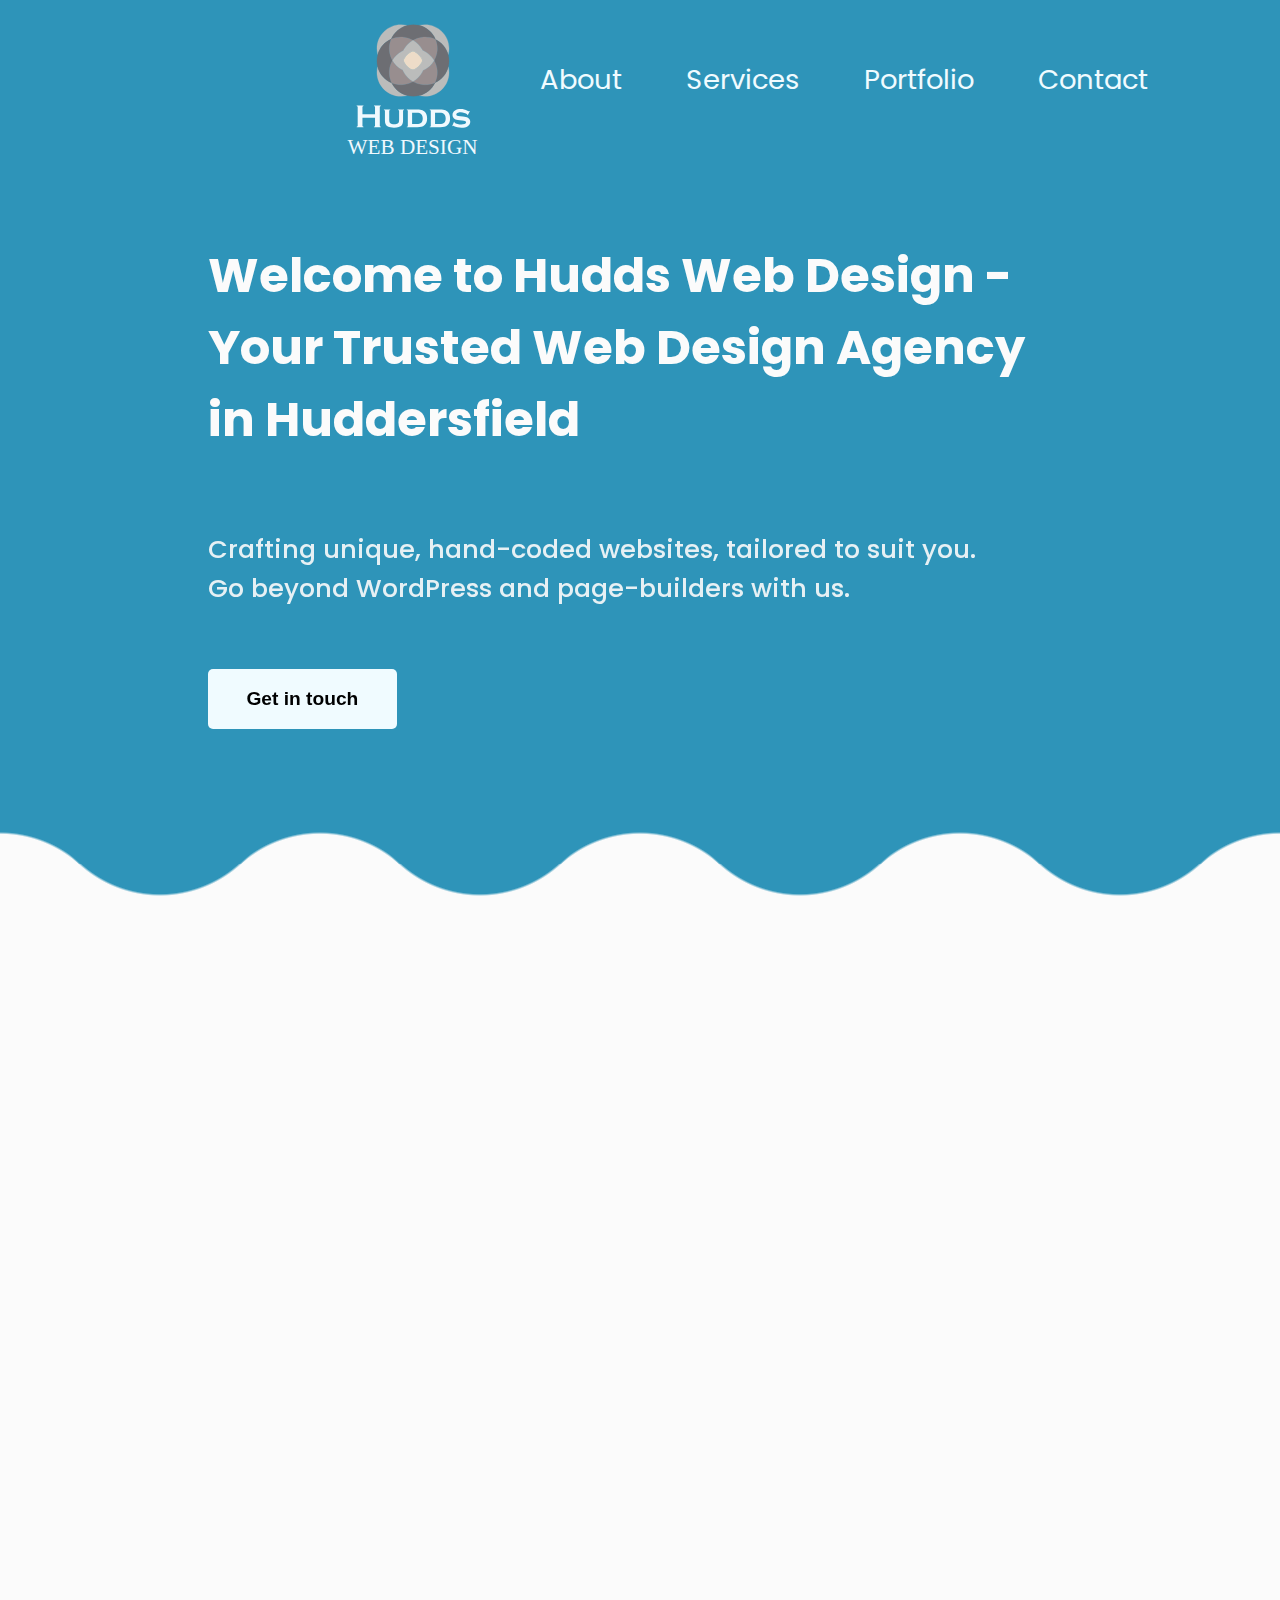
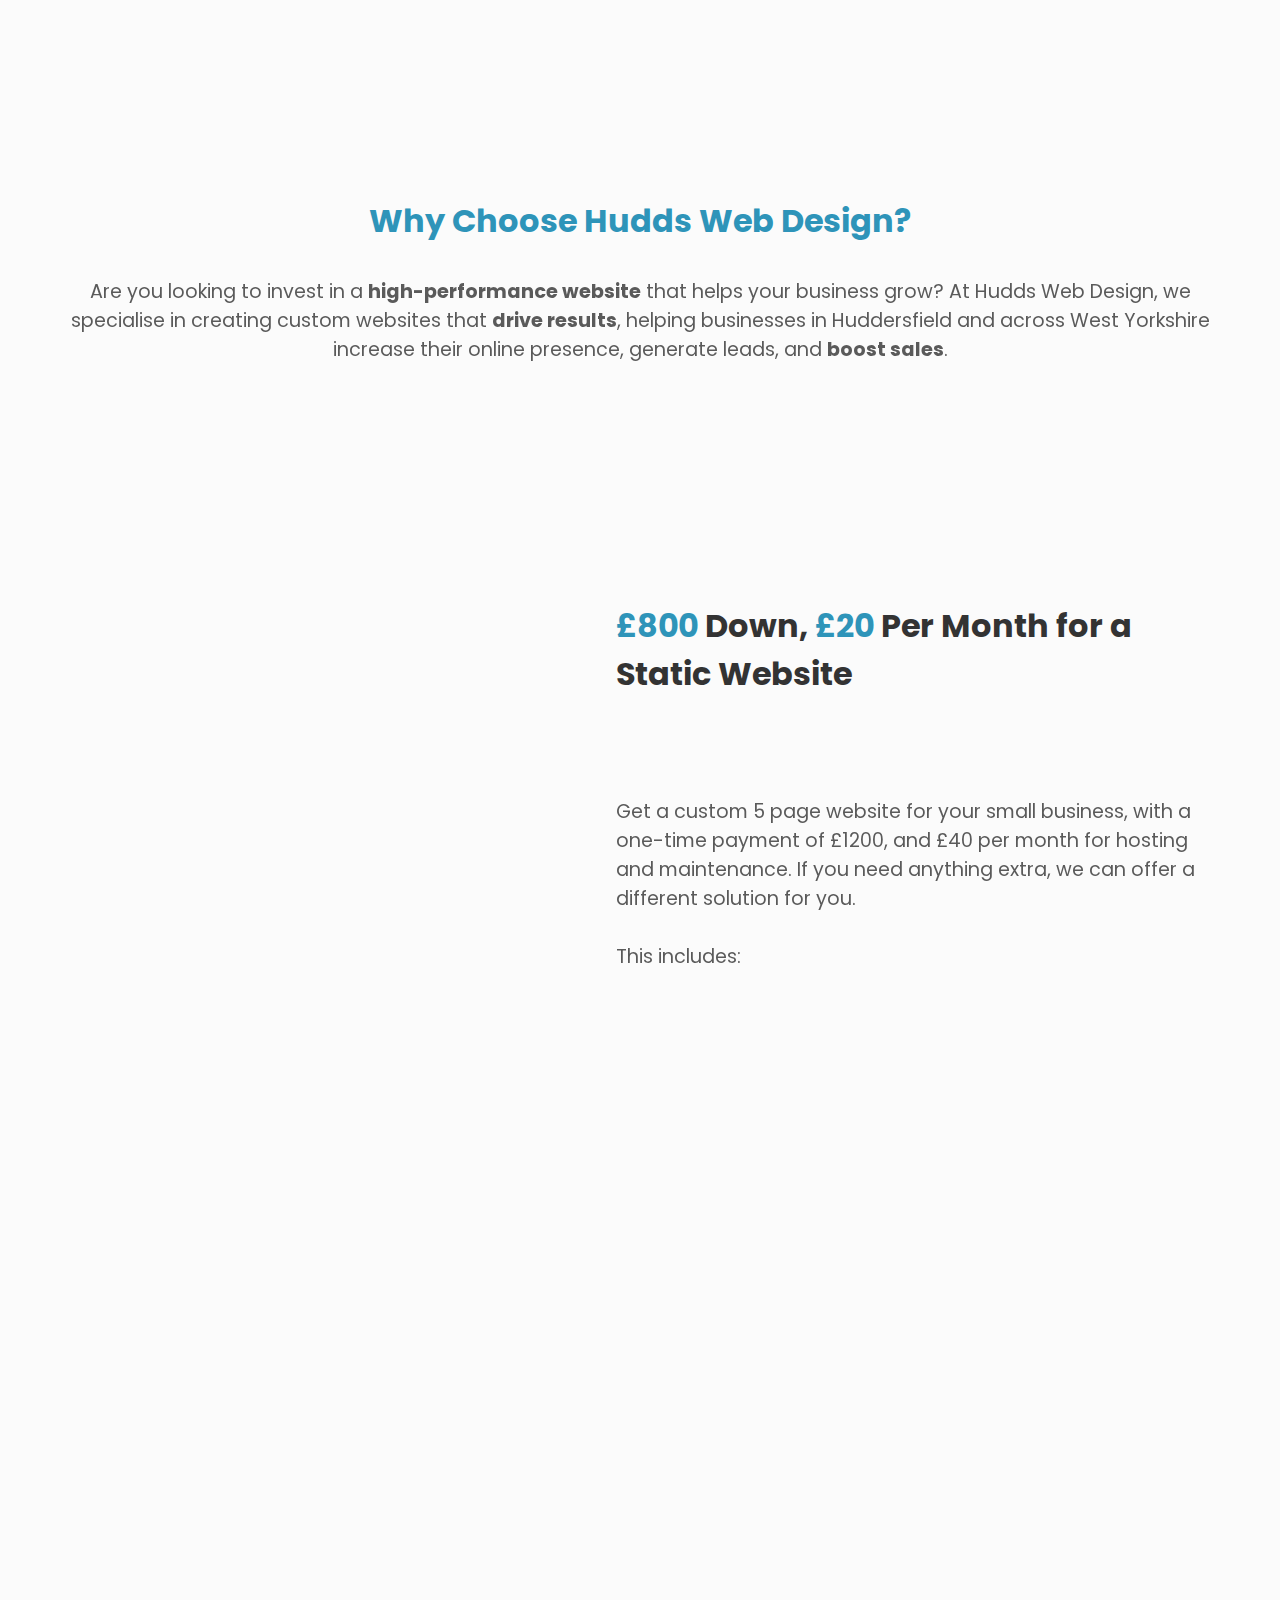
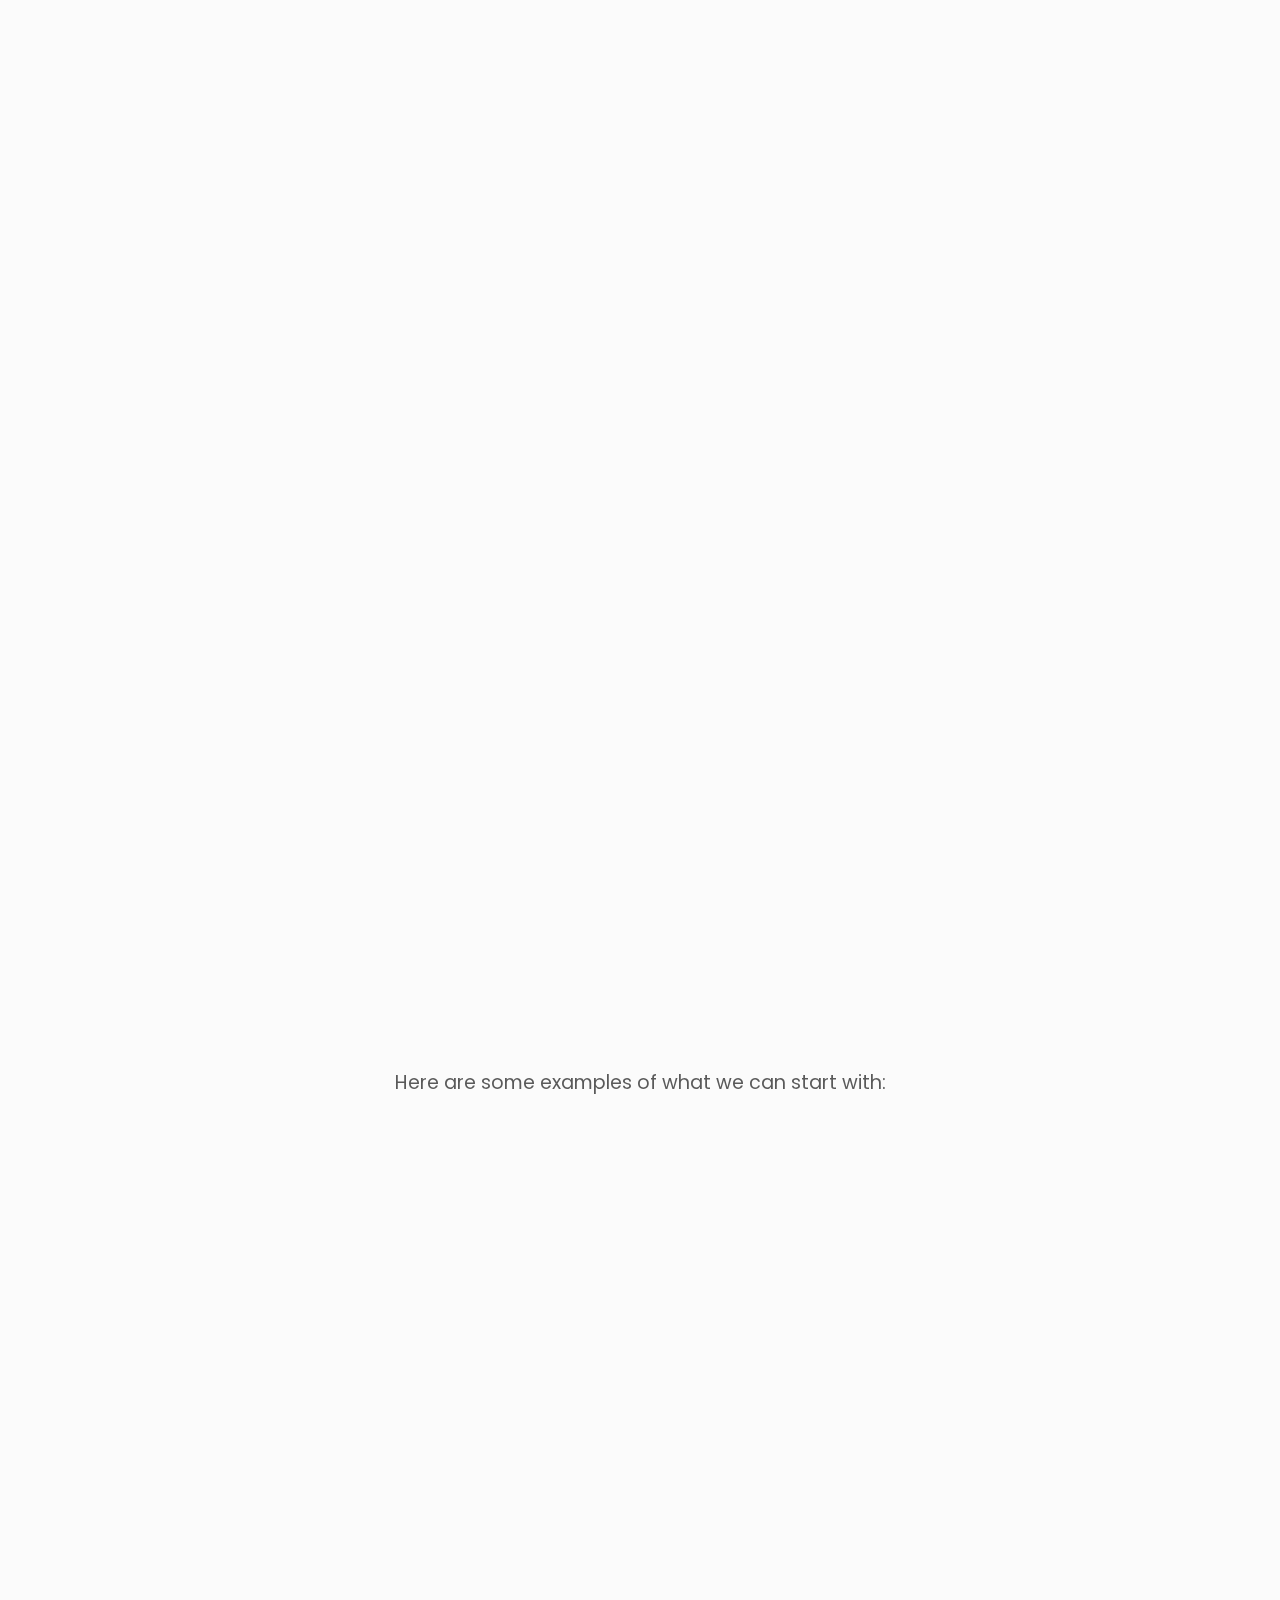
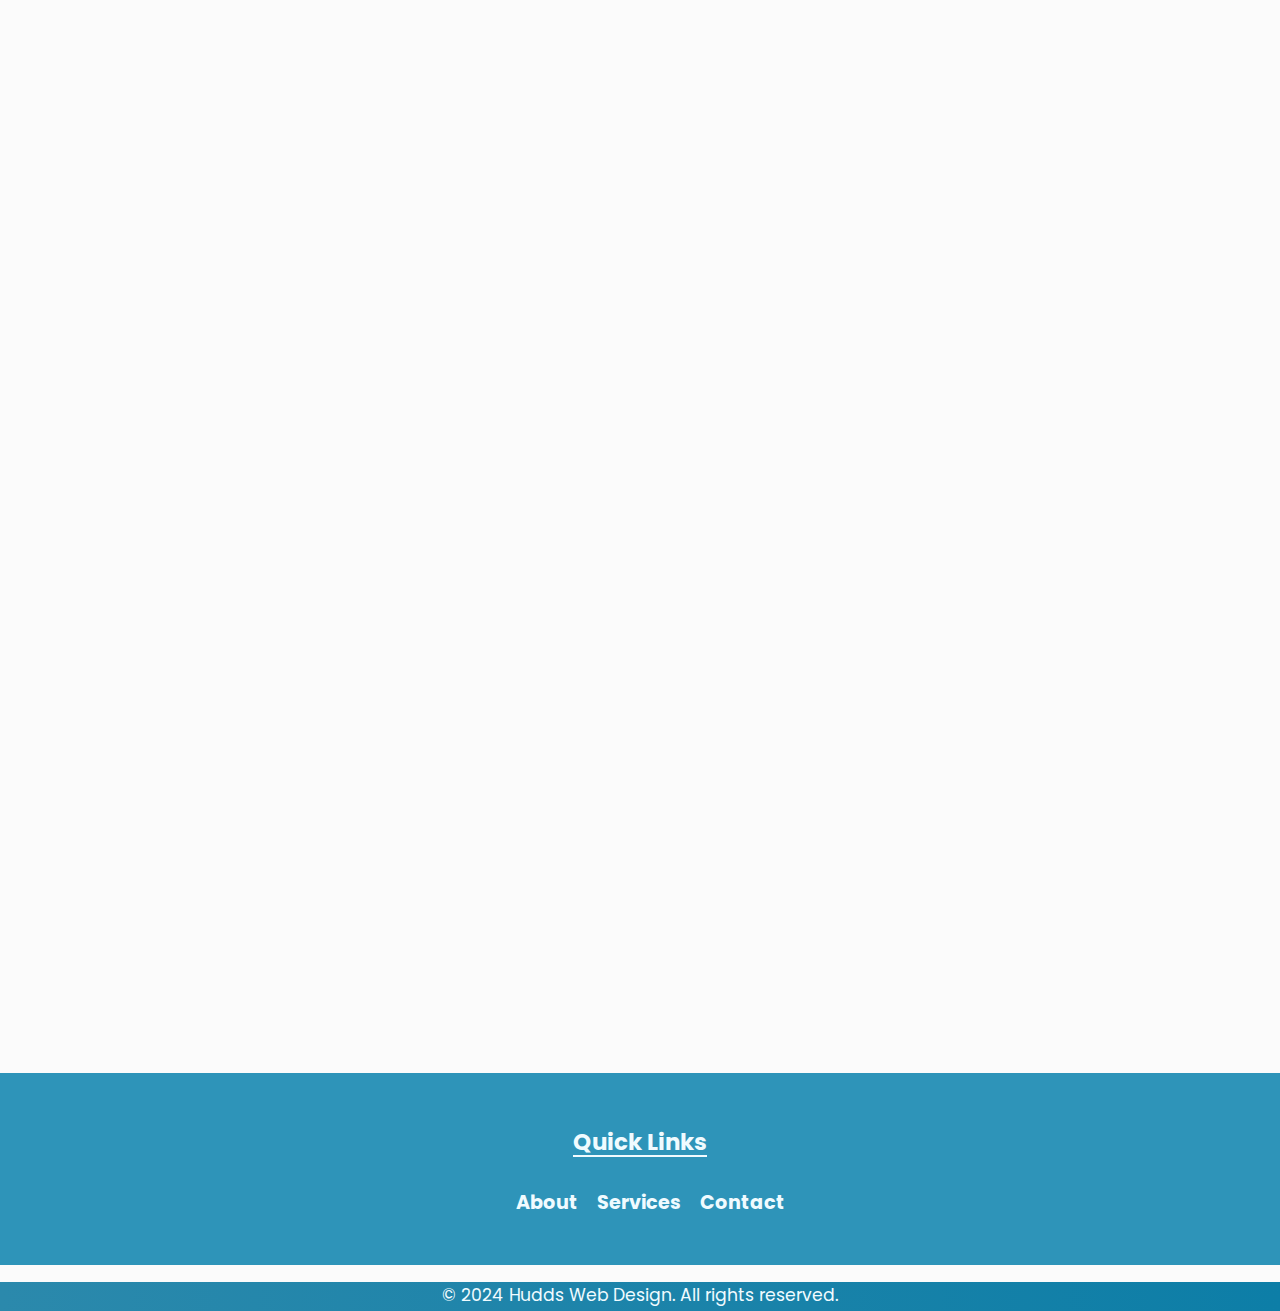
==== commit 656f3795: "Changed pricing in index and services pages." ====
--- a/index.html
+++ b/index.html
@@ -106,7 +106,7 @@
                 <div class="blob1"></div>
             </section>
             <div class="pricing-cont">
-                <h2><span class="blue-text">£1200</span> Down, <span class="blue-text">£40</span> Per Month for a Static Website</h2>
+                <h2><span class="blue-text">£800</span> Down, <span class="blue-text">£20</span> Per Month for a Static Website</h2>
                 <p>Get a custom 5 page website for your small business, with a one-time payment of £1200, and £40 per month for hosting and maintenance. 
                     If you need anything extra, we can offer a different solution for you.
                     <br><br>This includes:
